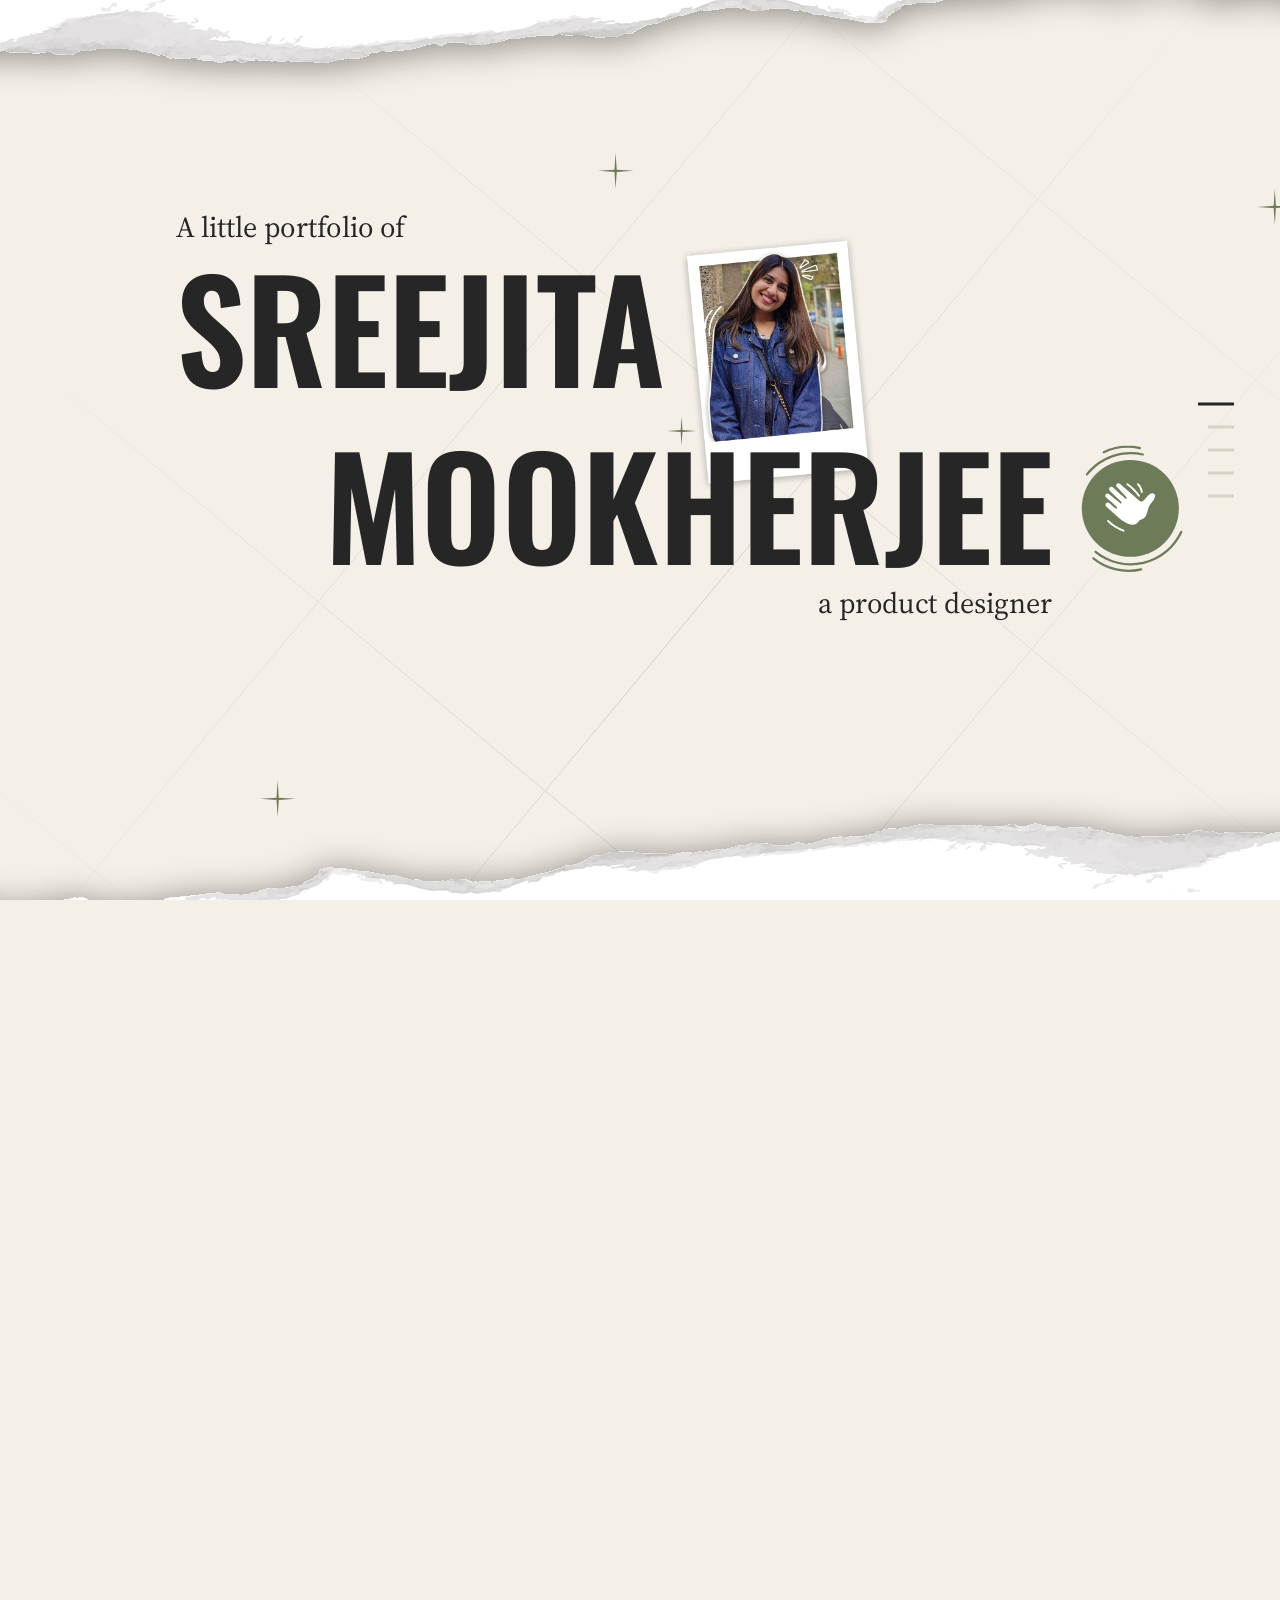
==== index.html @ db6a945a "Add files via upload" ====
<!doctype html>
<html lang="en">
<head>
  <!-- Google tag (gtag.js) -->
  <script async src="https://www.googletagmanager.com/gtag/js?id=G-0ZFXKL6YER"></script>
  <script>
    window.dataLayer = window.dataLayer || [];
    function gtag(){dataLayer.push(arguments);}
    gtag('js', new Date());

    gtag('config', 'G-0ZFXKL6YER');
  </script>
  <meta charset="UTF-8" />
  <meta name="viewport" content="width=device-width, initial-scale=1.0" />
  <title>Sreejita Mookherjee — Portfolio</title>
  <link rel="icon" type="image/png" href="assets/avatar.png">
  <link rel="apple-touch-icon" href="assets/avatar.png">
  <link rel="stylesheet" href="styles.css?v=145">
</head>
<body>

  <!-- Mobile-only top-right pill: avatar + hamburger. Toggles the same
       .dots nav (restyled as a dropdown list on mobile) open/closed —
       see the "MOBILE NAV TOGGLE" JS below and the mobile media query
       in styles.css. Hidden entirely on desktop, where .dots is always
       visible as the vertical tick nav. -->
  <button class="mobile-nav-toggle" id="mobileNavToggle" aria-label="Open menu" aria-expanded="false" aria-controls="navDots">
    <img class="mobile-nav-avatar" src="assets/avatar.png" alt="" />
    <svg class="mobile-nav-hamburger" viewBox="0 0 24 24" fill="none" stroke="#262626" stroke-width="2" stroke-linecap="round"><path d="M4 6h16M4 12h16M4 18h16"/></svg>
  </button>

  <nav class="dots" id="navDots" aria-label="Section navigation">
    <button class="dot is-active" data-go="0" data-label="Home" aria-label="Home"></button>
    <button class="dot" data-go="1" data-label="Selected work" aria-label="Selected work"></button>
    <button class="dot" data-go="2" data-label="Meet Sreejita" aria-label="Meet Sreejita"></button>
    <button class="dot" data-go="3" data-label="My journey" aria-label="My journey"></button>
    <button class="dot" data-go="4" data-label="Contact" aria-label="Contact"></button>
  </nav>

  <main class="horizontal" id="horizontal">
    <div class="track" id="track">

      <!-- ===================== PANEL 1 — Home ===================== -->
      <section class="panel" id="panel-1">

        <div class="paper-strip-wrap paper-strip-wrap--top">
          <picture>
            <source media="(max-width: 860px)" srcset="assets/mobile-paper-1.svg" />
            <img class="paper-strip" data-anim="strip" src="assets/paper-1.svg" alt="" />
          </picture>
        </div>

        <div class="stage-wrapper">
          <div class="stage" id="stage-1">

            <div class="vector-wrap">
              <div class="vector-rotate">
                <img src="assets/vector.svg" class="vector-img" alt="" />
              </div>
            </div>

            <img class="star star-a" src="assets/star.svg" alt="" />
            <img class="star star-b" src="assets/star.svg" alt="" />
            <img class="star star-c" src="assets/star.svg" alt="" />
            <img class="star star-d" src="assets/star.svg" alt="" />
            <img class="star star-e" src="assets/star.svg" alt="" />

            <p class="script script-top" data-anim="up">A little portfolio of</p>

            <h1 class="headline headline-first" data-anim="pop">Sreejita</h1>
            <h1 class="headline headline-second" data-anim="pop">Mookherjee</h1>

            <p class="script script-bottom" data-anim="up">a product designer</p>

            <!-- mobile-only "scroll to continue" cue (sage circle + arrow,
                 built from the new sphere-2 asset) — sits between the hero
                 text and the photo on mobile, matching the mobile design;
                 not rendered at all on desktop, where the existing
                 .scroll-hint bare arrow + wave-hand .sphere below still do
                 that job. -->
            <button type="button" class="mobile-scroll-cue" id="mobileScrollCue" aria-label="Scroll to Selected Work">
              <img src="assets/sphere-2.svg" alt="" />
              <svg viewBox="0 0 24 24" fill="none" stroke="#fff" stroke-width="2" stroke-linecap="round" stroke-linejoin="round"><path d="M12 5v14M6 13l6 6 6-6" /></svg>
            </button>

            <img class="p1-photo-card" data-anim="photoIn" src="assets/p1-hero-photo.png?v=2" alt="Sreejita Mookherjee" />

            <div class="sphere" data-anim="pop">
              <img class="sphere-badge" src="assets/sphere.svg" alt="" />
              <img class="sphere-hand" src="assets/waving-hand.svg" alt="waving hand" />
            </div>

          </div>
        </div>

        <p class="scroll-hint" id="scrollHint">
          <span>Scroll to continue</span>
          <svg viewBox="0 0 24 24" fill="none" stroke="currentColor" stroke-width="2" stroke-linecap="round" stroke-linejoin="round"><path d="M5 12h14M13 6l6 6-6 6"/></svg>
        </p>

        <!-- mobile: this is the hero's own bottom-anchored transition into
             Work (see the mobile media query) — NOT flowing content, fixed
             to the viewport-height hero's bottom edge, with the photo
             peeking out from behind it. Desktop keeps its own plain
             paper-2.svg strip. -->
        <div class="paper-strip-wrap paper-strip-wrap--bottom">
          <picture>
            <source media="(max-width: 860px)" srcset="assets/mobile-paper-2.svg?v=2" />
            <img class="paper-strip paper-strip--bottom" data-anim="strip" src="assets/paper-2.svg" alt="" />
          </picture>
        </div>
      </section>

      <!-- ===================== PANEL 2 — Selected Work ===================== -->
      <section class="panel" id="panel-2">

        <div class="paper-strip-wrap paper-strip-wrap--top paper-strip-wrap--tilt-a">
          <img class="paper-strip" data-anim="strip" src="assets/paper-3.svg" alt="" />
        </div>

        <div class="stage-wrapper">
          <div class="stage" id="stage-2">
            <div class="vector-wrap vector-wrap--2">
              <div class="vector-rotate vector-rotate--2">
                <img src="assets/vector.svg" class="vector-img" alt="" />
              </div>
            </div>

            <img class="p2-star p2-star-a" src="assets/star.svg" alt="" />
            <img class="p2-star p2-star-b" src="assets/star.svg" alt="" />
            <img class="p2-star p2-star-c" src="assets/star.svg" alt="" />

            <div class="p2-heading">
              <p class="script p2-script" data-anim="up">Selected</p>
              <h1 class="headline p2-title" data-anim="pop">Work</h1>
            </div>

            <div class="carousel" id="carousel" data-anim="cardIn" aria-roledescription="carousel">
              <div class="carousel__stage" id="carouselStage">

              <article class="pcard" data-pdf="assets/p2/hp-plans.pdf?v=2">
                <img class="pcard__photo" src="assets/p2/hp-plans-page.jpg?v=4" alt="Housing Premium Plans Page" loading="lazy" decoding="async" />
                <div class="pcard__cap">
                  <div class="pcard__row">
                    <h3>Plans page redesign</h3>
                    <span class="pcard__arrow" aria-hidden="true">
                      <span class="pcard__cta-text">Read more</span>
                      <svg viewBox="0 0 24 24" fill="none" stroke="#fff" stroke-width="2.5" stroke-linecap="round" stroke-linejoin="round"><path d="M5 12h14M13 6l6 6-6 6"/></svg>
                    </span>
                  </div>
                  <p>Housing.com &middot; Case study</p>
                </div>
              </article>

              <article class="pcard" data-pdf="assets/p2/bricks-design-system.pdf?v=4">
                <img class="pcard__photo" src="assets/p2/bricks-design-system.jpg?v=4" alt="Bricks Design System" loading="lazy" decoding="async" />
                <div class="pcard__cap">
                  <div class="pcard__row">
                    <h3>Bricks design system</h3>
                    <span class="pcard__arrow" aria-hidden="true">
                      <span class="pcard__cta-text">Read more</span>
                      <svg viewBox="0 0 24 24" fill="none" stroke="#fff" stroke-width="2.5" stroke-linecap="round" stroke-linejoin="round"><path d="M5 12h14M13 6l6 6-6 6"/></svg>
                    </span>
                  </div>
                  <p>Design system &middot; Case study</p>
                </div>
              </article>

              <article class="pcard" data-pdf="assets/p2/owner-dashboard.pdf">
                <img class="pcard__photo" src="assets/p2/owner-dashboard.jpg?v=6" alt="Owner Dashboard revamp" loading="lazy" decoding="async" />
                <div class="pcard__cap">
                  <div class="pcard__row">
                    <h3>Owner dashboard revamp</h3>
                    <span class="pcard__arrow" aria-hidden="true">
                      <span class="pcard__cta-text">Read more</span>
                      <svg viewBox="0 0 24 24" fill="none" stroke="#fff" stroke-width="2.5" stroke-linecap="round" stroke-linejoin="round"><path d="M5 12h14M13 6l6 6-6 6"/></svg>
                    </span>
                  </div>
                  <p>Housing.com &middot; Project</p>
                </div>
              </article>

              <article class="pcard" data-pdf="assets/p2/unstop-bridge.pdf?v=5">
                <img class="pcard__photo" src="assets/p2/unstop-bridge.jpg?v=6" alt="Unstop Bridge" loading="lazy" decoding="async" />
                <div class="pcard__cap">
                  <div class="pcard__row">
                    <h3>Unstop bridge</h3>
                    <span class="pcard__arrow" aria-hidden="true">
                      <span class="pcard__cta-text">Read more</span>
                      <svg viewBox="0 0 24 24" fill="none" stroke="#fff" stroke-width="2.5" stroke-linecap="round" stroke-linejoin="round"><path d="M5 12h14M13 6l6 6-6 6"/></svg>
                    </span>
                  </div>
                  <p>Unstop &middot; Case study</p>
                </div>
              </article>

              <article class="pcard" data-pdf="assets/p2/poc.pdf?v=3">
                <img class="pcard__photo" src="assets/p2/pay-on-credit.jpg?v=5" alt="Pay on Credit" loading="lazy" decoding="async" />
                <div class="pcard__cap">
                  <div class="pcard__row">
                    <h3>Pay on credit</h3>
                    <span class="pcard__arrow" aria-hidden="true">
                      <span class="pcard__cta-text">Read more</span>
                      <svg viewBox="0 0 24 24" fill="none" stroke="#fff" stroke-width="2.5" stroke-linecap="round" stroke-linejoin="round"><path d="M5 12h14M13 6l6 6-6 6"/></svg>
                    </span>
                  </div>
                  <p>Housing.com &middot; Case study</p>
                </div>
              </article>

              <article class="pcard" data-pdf="assets/p2/interactive-landing.pdf?v=3">
                <img class="pcard__photo" src="assets/p2/unstop-landing.jpg?v=5" alt="Hiring platform landing page" loading="lazy" decoding="async" />
                <div class="pcard__cap">
                  <div class="pcard__row">
                    <h3>Interactive landing page</h3>
                    <span class="pcard__arrow" aria-hidden="true">
                      <span class="pcard__cta-text">Read more</span>
                      <svg viewBox="0 0 24 24" fill="none" stroke="#fff" stroke-width="2.5" stroke-linecap="round" stroke-linejoin="round"><path d="M5 12h14M13 6l6 6-6 6"/></svg>
                    </span>
                  </div>
                  <p>Unstop &middot; Project</p>
                </div>
              </article>

              <article class="pcard" data-pdf="assets/p2/hp-dashboard.pdf?v=3">
                <img class="pcard__photo" src="assets/p2/hp-dashboard.jpg?v=5" alt="Housing Premium Dashboard" loading="lazy" decoding="async" />
                <div class="pcard__cap">
                  <div class="pcard__row">
                    <h3>Premium user dashboard</h3>
                    <span class="pcard__arrow" aria-hidden="true">
                      <span class="pcard__cta-text">Read more</span>
                      <svg viewBox="0 0 24 24" fill="none" stroke="#fff" stroke-width="2.5" stroke-linecap="round" stroke-linejoin="round"><path d="M5 12h14M13 6l6 6-6 6"/></svg>
                    </span>
                  </div>
                  <p>Housing.com &middot; Project</p>
                </div>
              </article>

              <!-- mobile-only: the sticky card stack needs actual
                   trailing sibling content (not just container padding)
                   to give the LAST card room to stick — tested and
                   confirmed padding-bottom on #carouselStage does not
                   work for this (the last card just scrolled straight
                   through top:90px without ever pinning), a real
                   element does. Invisible/inert on desktop. -->
              <div class="pcard-stack-spacer" aria-hidden="true"></div>

            </div>

            <div class="carousel__nav" id="carouselNav">
              <button class="cbtn" data-dir="-1" aria-label="Previous project"><svg viewBox="0 0 24 24" fill="none" stroke="currentColor" stroke-width="2" stroke-linecap="round" stroke-linejoin="round"><path d="M15 6l-6 6 6 6"/></svg></button>
              <button class="cbtn" data-dir="1" aria-label="Next project"><svg viewBox="0 0 24 24" fill="none" stroke="currentColor" stroke-width="2" stroke-linecap="round" stroke-linejoin="round"><path d="M9 6l6 6-6 6"/></svg></button>
            </div>
          </div>

          <!-- mobile-only pagination dots, populated + kept in sync with
               the focused card by carousel.js; replaces the arrow buttons
               above on mobile (hidden there via CSS) since the design has
               no arrow affordance, just dots + swipe. Sits outside
               .carousel (a sibling in the stage's flex column) rather
               than inside it, since .carousel has a fixed height with
               only absolutely-positioned children — an in-flow child
               placed inside it would render at its top edge, not below
               the cards. -->
          <div class="carousel__dots" id="carouselDots"></div>

          </div>
        </div>

        <div class="paper-strip-wrap paper-strip-wrap--bottom paper-strip-wrap--tilt-b">
          <img class="paper-strip paper-strip--bottom" data-anim="strip" src="assets/paper-4.svg" alt="" />
        </div>
      </section>

      <!-- ===================== PANEL 3 — Meet Sreejita ===================== -->
      <section class="panel" id="panel-3">

        <div class="paper-strip-wrap paper-strip-wrap--top">
          <img class="paper-strip" data-anim="strip" src="assets/paper-5.svg" alt="" />
        </div>

        <div class="stage-wrapper">
          <div class="stage" id="stage-3">

            <div class="vector-wrap">
              <div class="vector-rotate">
                <img src="assets/vector.svg" class="vector-img" alt="" />
              </div>
            </div>

            <img class="star star-a" src="assets/star.svg" alt="" />
            <img class="star star-b" src="assets/star.svg" alt="" />
            <img class="star star-c" src="assets/star.svg" alt="" />
            <img class="star star-d" src="assets/star.svg" alt="" />
            <img class="star star-e" src="assets/star.svg" alt="" />

            <p class="script p3-hey" data-anim="up">Hey there,</p>
            <div class="p3-title-row">
              <h1 class="headline p3-meet" data-anim="pop">Meet</h1>
              <h1 class="headline p3-name" data-anim="pop">Sreejita</h1>
            </div>

            <!-- Description card, tools strip and photo card are your own
                 flattened assets — frame, frosted look, decorative lines,
                 pop-out photo effect and toolkit caption are already baked
                 into each image, so these are placed as single images
                 rather than reconstructed from separate layers. Mobile
                 swaps the desc-card image for live text and groups the
                 tools strip with the photo card instead — see the
                 `.p3-photo-group` / `.p3-bio-text` mobile rules in
                 styles.css. -->
            <img class="p3-desc-card" data-anim="cardIn" src="assets/p3/desc-card.png?v=3" alt="" loading="lazy" decoding="async" />

            <div class="p3-photo-group">
              <img class="p3-tools-strip" data-anim="toolsIn" src="assets/p3/tools-strip.png" alt="Figma, Claude, Cursor, Photoshop" loading="lazy" decoding="async" />
              <img class="p3-photo-card" data-anim="photoIn" src="assets/p3/photo-card.png?v=3" alt="Sreejita Mookherjee — Toolkit: Figma, Claude Code, Cursor, Make, Figjam, Photoshop & more" loading="lazy" decoding="async" />
            </div>

            <div class="p3-bio-text" data-anim="up">
              <p>Designer by profession, problem solver by nature. For the past 4+ years, I've been designing products that improve conversions, simplify complex flows, and make digital experiences a little more delightful. I enjoy tackling growth, design systems, and those "How do we make this easier?" kind of problems.</p>
            </div>

          </div>
        </div>

        <div class="paper-strip-wrap paper-strip-wrap--bottom">
          <img class="paper-strip paper-strip--bottom" data-anim="strip" src="assets/paper-6.svg" alt="" />
        </div>
      </section>

      <!-- ===================== PANEL 4 — Experience ===================== -->
      <section class="panel" id="panel-4">

        <div class="paper-strip-wrap paper-strip-wrap--top paper-strip-wrap--tilt-b">
          <img class="paper-strip" data-anim="strip" src="assets/paper-1.svg" alt="" />
        </div>

        <div class="stage-wrapper">
          <div class="stage" id="stage-4">

            <div class="vector-wrap vector-wrap--2">
              <div class="vector-rotate vector-rotate--2">
                <img src="assets/vector.svg" class="vector-img" alt="" />
              </div>
            </div>

            <img class="p2-star p2-star-a" src="assets/star.svg" alt="" />
            <img class="p2-star p2-star-b" src="assets/star.svg" alt="" />
            <img class="p2-star p2-star-c" src="assets/star.svg" alt="" />

            <p class="script p4-here" data-anim="up">Here's</p>
            <div class="p4-title-row">
              <h1 class="headline p4-my" data-anim="pop">My</h1>
              <h1 class="headline p4-journey" data-anim="pop">Journey</h1>
            </div>

            <div class="p4-timeline" data-anim="cardIn">
              <div class="p4-timeline-line"></div>

              <p class="p4-section-label p4-section-label--a">Full-time</p>

              <div class="p4-entry p4-entry--1">
                <img class="p4-entry-logo" src="assets/p4/housing.png" alt="Housing.com" loading="lazy" decoding="async" />
                <div class="p4-entry-text">
                  <h3>UI/UX Designer</h3>
                  <p>Housing.com &middot; Jul 2025 &ndash; Present</p>
                </div>
              </div>

              <div class="p4-entry p4-entry--2">
                <img class="p4-entry-logo" src="assets/p4/paytm.png" alt="Paytm" loading="lazy" decoding="async" />
                <div class="p4-entry-text">
                  <h3>Junior Product Designer</h3>
                  <p>Paytm &middot; Dec 2024 &ndash; Jul 2025</p>
                </div>
              </div>

              <div class="p4-entry p4-entry--3">
                <img class="p4-entry-logo" src="assets/p4/unstop.jpg" alt="Unstop" loading="lazy" decoding="async" />
                <div class="p4-entry-text">
                  <h3>Product Designer</h3>
                  <p>Unstop &middot; Jan 2023 &ndash; Dec 2024</p>
                </div>
              </div>

              <p class="p4-section-label p4-section-label--b">Internships</p>

              <div class="p4-entry p4-entry--4">
                <img class="p4-entry-logo" src="assets/p4/myrevue.jpeg" alt="MyRevue" loading="lazy" decoding="async" />
                <div class="p4-entry-text">
                  <h3>UI/UX Intern</h3>
                  <p>MyRevue &middot; Nov 2022 &ndash; Dec 2022</p>
                </div>
              </div>

              <div class="p4-entry p4-entry--5">
                <img class="p4-entry-logo" src="assets/p4/teachoo.png" alt="Teachoo" loading="lazy" decoding="async" />
                <div class="p4-entry-text">
                  <h3>UI/UX Intern</h3>
                  <p>Teachoo &middot; May 2022 &ndash; Aug 2022</p>
                </div>
              </div>
            </div>

          </div>
        </div>

        <div class="paper-strip-wrap paper-strip-wrap--bottom paper-strip-wrap--tilt-a">
          <img class="paper-strip paper-strip--bottom" data-anim="strip" src="assets/paper-2.svg" alt="" />
        </div>
      </section>

      <!-- ===================== PANEL 5 — Contact ===================== -->
      <section class="panel" id="panel-5">

        <div class="paper-strip-wrap paper-strip-wrap--top">
          <img class="paper-strip" data-anim="strip" src="assets/paper-3.svg" alt="" />
        </div>

        <div class="stage-wrapper">
          <div class="stage" id="stage-5">

            <div class="vector-wrap">
              <div class="vector-rotate">
                <img src="assets/vector.svg" class="vector-img" alt="" />
              </div>
            </div>

            <img class="star star-a" src="assets/star.svg" alt="" />
            <img class="star star-b" src="assets/star.svg" alt="" />
            <img class="star star-c" src="assets/star.svg" alt="" />
            <img class="star star-d" src="assets/star.svg" alt="" />
            <img class="star star-e" src="assets/star.svg" alt="" />

            <div class="p5-heading">
              <p class="script p5-feels" data-anim="up">Interested in working together?</p>
              <h1 class="headline p5-connect" data-anim="pop">Let's Connect</h1>
            </div>

            <div class="p5-links" data-anim="up">
              <a class="p5-link" href="mailto:sm.sreejita@gmail.com">
                <img class="p5-link-icon" src="assets/p4/gmail.webp" alt="" loading="lazy" decoding="async" />
                sm.sreejita@gmail.com
                <button class="p5-copy-btn" type="button" data-copy="sm.sreejita@gmail.com" aria-label="Copy email address">
                  <svg viewBox="0 0 24 24" fill="none" xmlns="http://www.w3.org/2000/svg">
                    <rect x="8" y="8" width="13" height="13" rx="2" stroke="currentColor" stroke-width="1.8"/>
                    <path d="M16 8V5.5C16 4.67157 15.3284 4 14.5 4H5.5C4.67157 4 4 4.67157 4 5.5V14.5C4 15.3284 4.67157 16 5.5 16H8" stroke="currentColor" stroke-width="1.8"/>
                  </svg>
                </button>
              </a>
              <a class="p5-link" href="https://www.linkedin.com/in/sreejita-mookherjee" target="_blank" rel="noopener">
                <img class="p5-link-icon" src="assets/p4/linkedin.png" alt="" loading="lazy" decoding="async" />
                LinkedIn
              </a>
              <a class="p5-link" href="https://www.behance.net/sreejitamookherjee" target="_blank" rel="noopener">
                <img class="p5-link-icon" src="assets/p4/behance.png" alt="" loading="lazy" decoding="async" />
                Behance
              </a>
            </div>

            <div class="sphere p5-sphere" data-anim="pop">
              <img class="sphere-badge" src="assets/sphere.svg" alt="" />
              <img class="sphere-hand" src="assets/waving-hand.svg" alt="waving hand" />
            </div>

          </div>
        </div>

        <div class="paper-strip-wrap paper-strip-wrap--bottom">
          <img class="paper-strip paper-strip--bottom" data-anim="strip" src="assets/paper-4.svg" alt="" />
        </div>
      </section>

    </div>
  </main>

  <!-- Case-study PDF viewer: renders each PDF's own pages via pdf.js
       onto <canvas> elements — a centered, paginated modal on desktop
       (one slide at a time, pager buttons + arrow keys), a full-bleed
       page on mobile with every slide stacked and scrollable (no pager —
       there's no room, and scrolling reads more naturally there anyway).
       Nothing here hard-codes a page count or slide content: updating a
       case study is just replacing the PDF file at the same path. -->
  <div class="pdf-overlay" id="pdfOverlay" role="dialog" aria-modal="true" aria-label="Case study">
    <!-- desktop-only — cycles through every project with a data-pdf without closing the modal -->
    <button class="pdf-overlay__projnav pdf-overlay__projnav--prev" id="pdfOverlayProjPrev" type="button" aria-label="Previous project">
      <svg viewBox="0 0 24 24" fill="none" stroke="currentColor" stroke-width="2" stroke-linecap="round" stroke-linejoin="round"><path d="M15 6l-6 6 6 6"/></svg>
    </button>
    <div class="pdf-overlay__panel">
      <div class="pdf-overlay__header">
        <span class="pdf-overlay__title" id="pdfOverlayTitle"></span>
        <button class="pdf-overlay__close" id="pdfOverlayClose" type="button" aria-label="Close">
          <svg viewBox="0 0 24 24" fill="none" stroke="currentColor" stroke-width="1.6" stroke-linecap="round" stroke-linejoin="round"><path d="M6 6l12 12M18 6L6 18"/></svg>
        </button>
      </div>
      <div class="pdf-overlay__viewport" id="pdfOverlayViewport">
        <div class="pdf-overlay__pages" id="pdfOverlayPages"></div>
      </div>
      <!-- sibling of the scrolling viewport (not inside it), same as the
           zoom controls below — so it stays put over the top-right corner
           instead of scrolling away with the PDF content -->
      <button class="pdf-overlay__fullscreen" id="pdfOverlayFullscreen" type="button" aria-label="Open full screen in a new tab">
        <svg viewBox="0 0 24 24" fill="none" stroke="currentColor" stroke-width="1.8" stroke-linecap="round" stroke-linejoin="round"><path d="M8 3H5a2 2 0 0 0-2 2v3M16 3h3a2 2 0 0 1 2 2v3M21 16v3a2 2 0 0 1-2 2h-3M8 21H5a2 2 0 0 1-2-2v-3"/></svg>
      </button>
      <span class="pdf-overlay__pagecount" id="pdfOverlayPageCount" hidden></span>
      <!-- desktop-only manual zoom (mobile gets native pinch-zoom instead) -->
      <div class="pdf-overlay__zoom" id="pdfOverlayZoom">
        <button class="pdf-overlay__zoombtn" id="pdfOverlayZoomOut" type="button" aria-label="Zoom out" disabled>
          <svg viewBox="0 0 24 24" fill="none" stroke="currentColor" stroke-width="2" stroke-linecap="round" stroke-linejoin="round"><path d="M5 12h14"/></svg>
        </button>
        <button class="pdf-overlay__zoombtn" id="pdfOverlayZoomIn" type="button" aria-label="Zoom in">
          <svg viewBox="0 0 24 24" fill="none" stroke="currentColor" stroke-width="2" stroke-linecap="round" stroke-linejoin="round"><path d="M12 5v14M5 12h14"/></svg>
        </button>
      </div>
    </div>
    <button class="pdf-overlay__projnav pdf-overlay__projnav--next" id="pdfOverlayProjNext" type="button" aria-label="Next project">
      <svg viewBox="0 0 24 24" fill="none" stroke="currentColor" stroke-width="2" stroke-linecap="round" stroke-linejoin="round"><path d="M9 6l6 6-6 6"/></svg>
    </button>
  </div>

  <script src="analytics.js?v=1"></script>
  <script src="assets/vendor/gsap.min.js"></script>
  <script src="assets/vendor/ScrollTrigger.min.js"></script>
  <script src="script.js?v=12"></script>
  <script type="module" src="pdf-viewer.js?v=48"></script>
  <script src="carousel.js?v=14"></script>
  <script src="flip.js?v=12"></script>
  <script src="scroll-hint.js?v=3"></script>
</body>
</html>
---- styles.css ----
@font-face {
  font-family: 'Oswald';
  font-style: normal;
  font-weight: 600;
  font-display: swap;
  src: url('assets/fonts/oswald-semibold.woff2') format('woff2');
}

/* Medium (500) — the carousel card titles switched to this weight, but
   without an actual Medium font file registered, `font-weight: 500`
   just fell back to the only weight available (Semibold) and looked
   unchanged. Self-hosted the same way as the Semibold file above. */
@font-face {
  font-family: 'Oswald';
  font-style: normal;
  font-weight: 500;
  font-display: swap;
  src: url('assets/fonts/oswald-medium.woff2') format('woff2');
}

@font-face {
  font-family: 'Source Serif 4';
  font-style: normal;
  font-weight: 400;
  font-display: swap;
  src: url('assets/fonts/source-serif-4-regular.woff2') format('woff2');
}

/* Light (300) — for the work-card subtitle, which needed a weight
   below Regular (the only one self-hosted until now). Same lesson as
   Oswald Medium above: without an actual Light file registered,
   `font-weight: 300` would've just fallen back to Regular. */
@font-face {
  font-family: 'Source Serif 4';
  font-style: normal;
  font-weight: 300;
  font-display: swap;
  src: url('assets/fonts/source-serif-4-light.woff2') format('woff2');
}

:root {
  --bg: #f4efe7;
  --ink: #262626;
  --sage: #6e7b59;
  --stage-w: 1726;
  --stage-h: 996;
  --stage-scale: 1;
}

* {
  box-sizing: border-box;
}

html, body {
  margin: 0;
  padding: 0;
  width: 100%;
  background: var(--bg);
}

body {
  position: relative;
}

/* ===================================================================
   Page-flip base layout (also the mobile / no-JS fallback)
   =================================================================== */
.panel {
  position: relative;
  width: 100%;
  min-height: 100vh;
  overflow: hidden;
  background: var(--bg);
}
.horizontal { position: relative; }
.track { display: flex; flex-direction: column; }

/* flip mode, added to <body> by flip.js on wide screens */
body.js-flip .horizontal { height: 100vh; overflow: hidden; }
body.js-flip .track {
  position: relative; height: 100vh;
  perspective: 2600px; perspective-origin: 50% 50%;
  transform-style: preserve-3d;
}
body.js-flip .panel {
  position: absolute; inset: 0;
  width: 100vw; height: 100vh; min-height: 0;
  transform-origin: left center;
  backface-visibility: hidden;
  will-change: transform;
}

.flip-shade {
  position: absolute; inset: 0;
  z-index: 60; opacity: 0; pointer-events: none;
  background: linear-gradient(90deg, rgba(18, 20, 38, 0) 35%, rgba(18, 20, 38, 0.55) 100%);
}

/* nav dots — vertical tick stack, right-middle */
.dots {
  position: fixed; right: clamp(14px, 3vw, 34px); top: 50%;
  transform: translateY(-50%);
  z-index: 500; display: flex; flex-direction: column; align-items: flex-end; gap: 0;
}
.dot {
  position: relative;
  box-sizing: content-box;
  width: 26px; height: 3px; padding: 10px 12px; border: none; border-radius: 2px;
  background-color: #d8d2c4; background-clip: content-box; cursor: pointer;
  transition: background-color .3s ease, width .3s ease;
}
.dot:hover { background-color: #9b9387; }
.dot.is-active { background-color: var(--ink); width: 36px; }
.dot.is-active:hover { background-color: var(--ink); }

.dot::after {
  content: attr(data-label);
  position: absolute;
  right: calc(100% + 14px);
  top: 50%;
  transform: translateY(-50%) translateX(6px);
  white-space: nowrap;
  font-family: 'Source Serif 4', serif;
  font-size: 18px;
  line-height: normal;
  color: #9b9387;
  opacity: 0;
  pointer-events: none;
  transition: opacity .2s ease, transform .2s ease;
}
.dot.is-active::after { color: var(--ink); }
.dot:hover::after,
.dot:focus-visible::after {
  opacity: 1;
  transform: translateY(-50%) translateX(0);
}

/* mobile-only top-right avatar+hamburger pill — toggles .dots (restyled
   as a dropdown below) open/closed. Fully hidden on desktop, where
   .dots is always visible as the tick nav above. See the mobile media
   query below for its actual appearance. */
.mobile-nav-toggle { display: none; }

/* ===================================================================
   Shared decorative "stage" — a fixed 1726x996 canvas scaled to cover
   whichever panel it sits in. Purely decorative background layers.
   =================================================================== */
.stage-wrapper {
  position: absolute;
  inset: 0;
  overflow: hidden;
  display: flex;
  align-items: center;
  justify-content: center;
  z-index: 1;
}

.stage {
  position: relative;
  width: calc(var(--stage-w) * 1px);
  height: calc(var(--stage-h) * 1px);
  flex: none;
  transform: scale(var(--stage-scale, 1));
}

/* Faint diagonal line pattern in the background (panel 1) */
.vector-wrap {
  position: absolute;
  left: calc(50% - 7px);
  top: calc(50% + 103px);
  width: 2445.587px;
  height: 2372.89px;
  transform: translate(-50%, -50%);
  display: flex;
  align-items: center;
  justify-content: center;
}

.vector-rotate {
  flex: none;
  width: 1876px;
  height: 1586px;
  transform: rotate(-34.79deg);
}

.vector-img {
  display: block;
  width: 100%;
  height: 100%;
}

/* Same pattern, mirrored + rotated differently (panel 2) */
.vector-rotate--2 {
  transform: rotate(-145.21deg) scaleY(-1);
}

/* Stars — panel 1 */
.star {
  position: absolute;
  display: block;
}

.star-a { left: 441.766px; top: 864.179px; width: 39.821px; height: 39.821px; }
.star-b { left: 82.131px;  top: 406.089px; width: 39.821px; height: 39.821px; }
.star-c { left: 1545.56px; top: 209.089px; width: 39.821px; height: 39.821px; }
.star-d { left: 816.335px; top: 169.089px; width: 39.821px; height: 39.821px; }
.star-e { left: 893px;     top: 461px;     width: 32px;     height: 32px; }

/* Stars — panel 2 */
.p2-star { position: absolute; display: block; width: 39.821px; height: 39.821px; }
.p2-star-a { left: 146px;     top: 847px; }
.p2-star-b { left: 338px;     top: 131px; }
.p2-star-c { left: 1545.56px; top: 209.089px; }

/* Headlines */
.headline {
  position: absolute;
  margin: 0;
  font-family: 'Oswald', sans-serif;
  font-weight: 600;
  font-size: 154px;
  line-height: normal;
  color: var(--ink);
  white-space: nowrap;
  text-transform: uppercase;
  z-index: 6; /* above .p1-photo-card (5) — the headline should read on
                 top of the polaroid where they overlap, not be hidden under it */
}

.headline-first {
  left: 349px;
  top: 245px;
}

.headline-second {
  left: 514px;
  top: 441px;
}

/* small polaroid-style photo tucked between the two name lines —
   clear of "Sreejita" (no overlap), bottom-left corner overlaps
   "Mookherjee" around the K/H, like a photo taped onto the page */
.p1-photo-card {
  position: absolute;
  left: 905px;
  top: 258px; /* nudged 10px, then 20px, then another 10px up */
  width: 221.375px; /* 175px + 10%, then +15% more */
  height: auto;
  display: block;
  z-index: 5;
}

/* mobile-only "scroll to continue" cue — hidden entirely on desktop,
   where the bare .scroll-hint arrow + wave-hand .sphere do this job
   instead. See the mobile media query below for its appearance. */
.mobile-scroll-cue { display: none; }

/* Handwritten script lines */
.script {
  position: absolute;
  margin: 0;
  font-family: 'Source Serif 4', serif;
  font-weight: 400;
  font-size: 32px;
  letter-spacing: normal;
  color: var(--ink);
  white-space: nowrap;
}

.script-top {
  left: 349px;
  top: 229px;
}

.script-bottom {
  left: 1060px; /* right-edge-aligned with headline-second below it */
  top: 645px;
}

/* Sphere / waving hand badge */
.sphere {
  position: absolute;
  left: 1340px; /* nudged right from 1297px so it clears
                   headline-second's shorter (154px) width */
  top: 493px;
  width: 128.865px;
  height: 139.999px;
}

.sphere-badge {
  position: absolute;
  inset: 0;
  width: 100%;
  height: 100%;
  display: block;
}

.sphere-hand {
  position: absolute;
  left: 11.933px;
  top: 15.909px;
  width: 107.387px;
  height: 107.387px;
  display: block;
}

/* "Scroll to continue" hint — appears only after the user has sat on
   Home for a while without scrolling (see scroll-hint.js). Sits above
   the bottom torn-paper strip, centred. */
.scroll-hint {
  position: absolute;
  left: 50%;
  bottom: calc(clamp(56px, 9vh, 104px) + 10px);
  transform: translateX(-50%);
  margin: 0;
  display: flex;
  align-items: center;
  gap: 8px;
  font-family: 'Source Serif 4', serif;
  font-size: clamp(16px, 1.7vw, 22px);
  color: #9b9387;
  white-space: nowrap;
  opacity: 0;
  transition: opacity 0.8s ease;
  pointer-events: none;
  z-index: 10;
}

.scroll-hint.is-visible {
  opacity: 1;
}

.scroll-hint svg {
  width: 18px;
  height: 18px;
  flex: none;
}

/* ===================================================================
   Torn paper strips. Panel 1 uses paper-1/paper-2 (the original full
   strips). Panel 2 uses paper-3/paper-4 — a separate, more minimal torn
   pattern — with a slight rotation on top so the two pages read as
   distinct. Oversized + centred so the tilt never reveals a gap at the
   edges.

   Split into a static wrapper (position + constant tilt, plain CSS
   transform) and an inner img that GSAP animates for the reveal-in
   (yPercent/opacity) — GSAP writes its own inline `transform`, which
   would otherwise clobber the CSS translateX/rotate on the same node.
   =================================================================== */
.paper-strip-wrap {
  position: absolute;
  left: 50%;
  width: 108vw;
  transform: translateX(-50%) rotate(var(--tilt, 0deg));
  z-index: 20;
  pointer-events: none;
}

.paper-strip-wrap--top { top: -1vw; }
.paper-strip-wrap--bottom { bottom: -1vw; }

.paper-strip-wrap--tilt-a { --tilt: 1.6deg; }
.paper-strip-wrap--tilt-b { --tilt: -1.4deg; }

.paper-strip {
  display: block;
  width: 100%;
  height: auto;
  user-select: none;
}

/* ===================================================================
   Selected Work heading (panel 2) — exact Figma position, inside the
   scaled stage (frame 92:24390, heading frame at x724 y110 w279 h163)
   =================================================================== */
.p2-heading {
  position: absolute;
  left: 0;
  top: 110px;
  width: 1726px;
  text-align: center;
}

.p2-script {
  position: static;
  font-size: 32px;
  margin: 0 0 -12px;
}

.p2-title {
  position: static;
  font-size: 132px;
  line-height: 158px;
  letter-spacing: normal;
}

/* ===================================================================
   Carousel — circular "coverflow" of polaroid cards (GSAP-driven).
   Sized/positioned so its centre lands on the hero card's centre in
   Figma (card 1: x726.67 y337.13 w272 h416 → centre 862.67, 545.13).
   =================================================================== */
.carousel { position: absolute; left: 212.67px; top: 320.13px; width: 1300px; height: 450px; }
.carousel__stage { position: absolute; inset: 0; }

.pcard {
  position: absolute; left: 50%; top: 50%;
  width: 295px; /* cover images are now 1040x1280 (13:16) — width recalculated from that ratio so the photo's height stays the same as the original (272 * 4/3 = 295 * 16/13 ~ 363px), only the width grows */
  background: #fff; padding: 16px; border-radius: 0; /* sharp corners, matching the cut-paper/polaroid look everywhere else */
  box-shadow: 0 22px 45px -20px rgba(20, 26, 50, 0.55);
  transform: translate(-50%, -50%);
  will-change: transform, opacity; cursor: pointer; user-select: none;
}
.pcard__photo {
  display: block; width: 100%; aspect-ratio: 13 / 16; border-radius: 3px;
  background: #c3c3c3; object-fit: cover; object-position: top;
}
.pcard__cap { padding: 16px 0 0; text-align: left; }
/* gap is 0 here on purpose — the arrow's own margin-left carries the
   spacing, and only when the arrow is actually shown (see below), so
   no gap is reserved while it's hidden */
.pcard__row { display: flex; align-items: center; gap: 0; }
.pcard__cap h3 {
  font-family: "Oswald", sans-serif; font-weight: 500; font-size: 20px;
  /* normal, not 1.05 — same clipping bug as the mobile title fix:
     overflow: hidden (needed below for the ellipsis) plus a tight
     numeric line-height leaves the box a few px shorter than what the
     glyphs actually need (measured: 21px box vs 26px of real content
     at 1.05), slicing the tops off. `normal` measured with zero gap. */
  line-height: normal; letter-spacing: 0.01em; margin: 0; color: #262626; transition: color .25s ease;
  /* grows to fill the row (pushing the arrow to sit flush against the
     card's right edge, whatever the title's length) but never wraps —
     if the appearing arrow eats into its width, it truncates with an
     ellipsis instead of pushing to a 2nd line */
  flex: 1 1 auto; min-width: 0;
  overflow: hidden; white-space: nowrap; text-overflow: ellipsis;
}
.pcard__cap p { font-family: "Source Serif 4", serif; font-weight: 400; font-size: 14px; line-height: 1.2; color: var(--ink); opacity: 0.72; margin: 4px 0 0; letter-spacing: normal; }

/* arrow badge — animates in on the focused/centred card. Collapsed to
   width: 0 (not just opacity: 0) by default so it reserves no space at
   all until it's actually shown on focus/hover. width/margin-left are
   NOT in the transition list — this whole card sits inside .stage,
   which is transform: scale()'d for the cover-fit layout, and
   transitioning a layout property (width) inside a scaled ancestor
   got stuck at its starting value (measured: it never reached 24px,
   just sat at 0 indefinitely). opacity/transform are compositor-only
   and don't have that problem, so the icon itself still fades/scales
   in smoothly — only the space it reserves snaps instantly, which is
   a much smaller visual cost than the icon never appearing at all. */
.pcard__arrow {
  flex: 0 0 auto; width: 0; height: 24px; margin-left: 0; border-radius: 50%;
  background: #6e7b59; display: grid; place-items: center; overflow: hidden;
  opacity: 0; transform: scale(0.2) translateX(-4px);
  transition: opacity .3s ease, transform .35s cubic-bezier(0.22, 1, 0.36, 1);
}
.pcard.is-focus .pcard__arrow { width: 24px; margin-left: 8px; }
.pcard__arrow svg { width: 13px; height: 13px; display: block; }
.pcard__cta-text { display: none; }
.pcard.is-focus .pcard__cap h3 { color: #6e7b59; }
.pcard.is-focus .pcard__arrow { opacity: 1; transform: scale(1) translateX(0); }

/* arrow nav buttons — exact Figma position (frame 114:84: x809 y801 w108 h48) */
.carousel__nav {
  position: absolute; left: 596.33px; top: 480.87px;
  display: flex; gap: 12px; opacity: 0; visibility: hidden;
  transition: opacity .35s ease, visibility .35s; z-index: 200;
}
.carousel.is-fan .carousel__nav { opacity: 1; visibility: visible; }
.cbtn {
  width: 48px; height: 48px; border-radius: 50%; border: 1px solid #9b9387;
  background: #f4efe7; color: #262626; display: grid; place-items: center; cursor: pointer;
  transition: background .2s ease;
}
.cbtn:hover { background: #e1dace; }
.cbtn svg { width: 22px; height: 22px; display: block; }

/* mobile-only pagination dots — hidden on desktop, where the arrow
   buttons above are the nav affordance. See the mobile media query. */
.carousel__dots { display: none; }
/* mobile-only sticky-stack spacer — inert on desktop, where the
   carousel is absolutely positioned and doesn't use normal flow. */
.pcard-stack-spacer { display: none; }

/* ===================================================================
   Panel 3 — "Meet Sreejita" (node 92:29537)
   =================================================================== */

/* full-stage-sized, non-visual wrapper — exists only so GSAP has a box
   to animate (opacity/x/scale) for the reveal-in; children inside use
   the same stage-relative coordinates as if they had no wrapper. */
.p3-desc, .p3-photo, .p3-tools {
  position: absolute;
  inset: 0;
}

/* Text nudged down/right (Meet, Hey there) and up/left (Sreejita) from
   their original Figma spots, toward the photo cluster below — which is
   now ~12% smaller (see .p3-desc-card/.p3-photo-card/.p3-tools-strip),
   so simply shrinking the cluster in place would've left dead space
   between the text and the images. */
.p3-hey {
  left: 533px;
  top: 165px;
}

.p3-meet {
  left: 535px;
  top: 197px;
  font-size: 132px;
  line-height: 158px;
  letter-spacing: normal;
}

.p3-name {
  left: 875px;
  top: 680px;
  font-size: 132px;
  letter-spacing: normal;
}

/* description card — your flattened asset (frame, frosted look, green
   lines and bio text all baked in). Scaled to 88% of the original
   Figma bounding box, toward the shared centre of the photo cluster. */
.p3-desc-card {
  position: absolute;
  left: 481.3px;
  top: 337.7px;
  width: 364.3px;
  height: 446.2px;
  display: block;
}

/* photo card — your flattened asset (polaroid frame, pop-out photo
   effect, decorative marks and toolkit caption all baked in). Scaled to
   88% of Figma's own rendered bounds (436x569), toward the cluster
   centre — keeps the "popping out" overlap with Sreejita, just a touch
   smaller along with everything else. */
.p3-photo-card {
  position: absolute;
  left: 785.8px;
  top: 254.1px;
  width: 383.7px;
  height: 500.7px;
  display: block;
}

/* tool icon strip — your flattened asset (uniform-size icons already
   spaced/sized correctly). Renders before .p3-photo-card in DOM order
   so the polaroid frame overlaps and tucks in front of it slightly.
   Scaled to 88%, toward the cluster centre, matching the other two. */
.p3-tools-strip {
  position: absolute;
  left: 1114.9px;
  top: 262.9px;
  width: 89.8px;
  height: 365.7px;
  display: block;
}

/* mobile-only: live bio text replacing .p3-desc-card, see media query */
.p3-bio-text { display: none; }

/* ===================================================================
   Panel 4 — Experience / Journey
   =================================================================== */
.p4-here {
  left: 415px;
  top: 154px;
}

.p4-my {
  left: 412px;
  top: 186px;
  font-size: 132px;
  line-height: 158px;
  letter-spacing: normal;
}

.p4-journey {
  left: 412px;
  top: 330px;
  font-size: 132px;
  line-height: 158px;
  letter-spacing: normal;
}

.p4-timeline {
  position: absolute;
  inset: 0;
}

.p4-timeline-line {
  position: absolute;
  left: 1015px;
  top: 228px;
  width: 2px;
  height: 538px;
  background: repeating-linear-gradient(to bottom, #9b9387 0, #9b9387 8px, transparent 8px, transparent 16px);
}

.p4-section-label {
  position: absolute;
  left: 1072px;
  margin: 0;
  font-family: 'Source Serif 4', serif;
  font-weight: 400;
  font-size: 20px;
  letter-spacing: normal;
  color: var(--sage);
}

.p4-section-label--a { top: 154px; }
.p4-section-label--b { top: 572px; }

.p4-entry {
  position: absolute;
  left: 984px;
  width: 600px;
  display: flex;
  align-items: center;
  gap: 24px;
}

.p4-entry--1 { top: 196px; }
.p4-entry--2 { top: 316px; }
.p4-entry--3 { top: 436px; }
.p4-entry--4 { top: 614px; }
.p4-entry--5 { top: 734px; }

.p4-entry-logo {
  flex: none;
  width: 64px;
  height: 64px;
  border-radius: 16px;
  object-fit: cover;
  display: block;
  box-shadow: 0 10px 22px -10px rgba(20, 26, 50, 0.4);
}

.p4-entry-text h3 {
  margin: 0 0 4px;
  font-family: 'Oswald', sans-serif;
  font-weight: 600;
  font-size: 24px;
  line-height: normal;
  color: var(--ink);
}

.p4-entry-text p {
  margin: 0;
  font-family: 'Source Serif 4', serif;
  font-weight: 400;
  font-size: 16px;
  letter-spacing: normal;
  color: var(--ink);
  opacity: 0.72;
}

/* ===================================================================
   Panel 5 — Contact
   =================================================================== */
.p5-heading {
  position: absolute;
  left: 0;
  top: 237px;
  width: 1726px;
  text-align: center;
}

.p5-feels {
  position: static;
  margin: 0 0 4px;
}

.p5-connect {
  position: static;
  margin: 0;
  font-size: 132px;
  line-height: 158px;
}

.p5-links {
  position: absolute;
  left: 0;
  top: 510px;
  width: 1726px;
  display: flex;
  align-items: center;
  justify-content: center;
  gap: 20px;
}

.p5-copy-btn {
  flex: none;
  display: inline-flex;
  align-items: center;
  justify-content: center;
  width: 26px;
  height: 26px;
  margin: 0 0 0 2px;
  padding: 0;
  border: none;
  background: transparent;
  color: var(--ink);
  cursor: pointer;
  opacity: 0.65;
  transition: opacity .2s ease;
}

.p5-copy-btn:hover {
  opacity: 1;
}

.p5-copy-btn svg {
  width: 22px;
  height: 22px;
  display: block;
}

.p5-link {
  display: inline-flex;
  align-items: center;
  gap: 12px;
  padding: 16px 32px;
  border-radius: 999px;
  border: 1px solid #9b9387;
  background: var(--bg);
  color: var(--ink);
  font-family: 'Source Serif 4', serif;
  font-weight: 400;
  font-size: 20px;
  letter-spacing: normal;
  text-decoration: none;
  transition: background .2s ease;
}

.p5-link:hover {
  background: #e1dace;
}

.p5-link-icon {
  flex: none;
  width: 22px;
  height: 22px;
  object-fit: contain;
  border-radius: 5px;
  display: block;
}

.p5-sphere {
  left: 50%;
  top: 654px;
  transform: translateX(-50%) scale(0.75);
  transform-origin: top center;
}

/* ===================================================================
   MOBILE (<= 860px) — full reflow from the fixed 1726x996 desktop
   stage to a normal-flow, single-column layout. See flip.js's
   matching `max-width: 860px` matchMedia branch for the JS side
   (disables the page-flip, does a vertical scroll with gentle reveals
   instead).
   =================================================================== */
@media (max-width: 860px) {

  .panel { min-height: auto; }

  /* top-right avatar+hamburger pill — replaces the desktop tick nav's
     always-visible position; .dots becomes the dropdown it toggles. */
  .mobile-nav-toggle {
    display: flex;
    align-items: center;
    gap: 8px;
    position: fixed;
    top: 16px;
    right: 16px;
    z-index: 600;
    border: none;
    border-radius: 999px;
    padding: 4px 10px 4px 4px;
    background: #dbd7cf;
    cursor: pointer;
  }
  .mobile-nav-avatar { width: 40px; height: 40px; border-radius: 50%; display: block; object-fit: cover; }
  .mobile-nav-hamburger { width: 24px; height: 24px; display: block; }

  /* .dots: tick-stack -> dropdown card anchored under the pill. Every
     rule here overrides the desktop tick styling further up the file —
     later in source order wins at equal specificity, no !important
     needed. */
  .dots {
    position: fixed;
    top: 72px;
    right: 16px;
    left: auto;
    transform: none;
    flex-direction: column;
    align-items: stretch;
    gap: 4px;
    width: 200px;
    background: #fff;
    border-radius: 14px;
    padding: 8px;
    box-shadow: 0 12px 30px -10px rgba(20, 26, 50, 0.25);
    opacity: 0;
    visibility: hidden;
    pointer-events: none;
    transform: translateY(-8px);
    transition: opacity .2s ease, transform .2s ease, visibility .2s ease;
  }
  .dots.is-open {
    opacity: 1;
    visibility: visible;
    pointer-events: auto;
    transform: translateY(0);
  }
  .dot {
    width: auto;
    height: auto;
    padding: 10px 12px;
    border-radius: 10px;
    background: transparent;
  }
  .dot.is-active { width: auto; background: #f4efe7; }
  .dot:hover { background: #f4efe7; }
  .dot::after {
    content: attr(data-label);
    position: static;
    opacity: 1;
    transform: none;
    display: block;
    font-size: 16px;
    color: var(--ink);
    white-space: nowrap;
    transition: none;
  }
  .dot.is-active::after { font-weight: 600; }

  /* stage: stop scaling the fixed desktop canvas, become a normal-
     flow flex column instead. Absolutely-positioned children (vector
     pattern, stars) stay out of flow and are repositioned below. */
  .stage-wrapper { position: static; }
  .stage {
    position: relative;
    width: 100%;
    height: auto;
    transform: none;
    display: flex;
    flex-direction: column;
    align-items: center;
    padding: 56px 20px;
    gap: 8px;
  }
  /* section rhythm, Work through Contact: same heading -> content gap
     (24px) on every one of them, replacing four different ad-hoc
     values (36px/5.56vw/24px/20px). Top padding is NOT uniform though
     — Work specifically wants less clearance than the other three. */
  #panel-3 .stage, #panel-4 .stage, #panel-5 .stage {
    padding-top: 46px;
  }
  #panel-2 .stage { padding-top: 28px; }
  /* more breathing room between sections — Work through Contact each
     get extra bottom padding before the next one starts (was the
     base .stage's flat 56px, unchanged; this adds to it) */
  #panel-2 .stage, #panel-3 .stage, #panel-4 .stage {
    padding-bottom: 88px;
  }
  /* the mobile frame's own hero text starts right at the torn edge's
     bottom (no dedicated top padding) — the fixed nav pill floats over
     the tall top strip regardless, no clearance needed here */
  #panel-1 .stage { padding-top: 0; padding-bottom: 0; }
  /* --hero-content-top moves the text up on short viewports (applied
     as margin on the first line, not stage padding — padding can't go
     negative) */
  /* Applied to the PRECEDING sibling's margin-bottom, not the text's
     own margin-top: #panel-1 has overflow:hidden, and a negative
     margin-top on the text pushes it above the stage-wrapper's own
     established top edge, which then gets clipped by that overflow
     (confirmed — this cut the top off "A little portfolio of" on
     shorter viewports). Shrinking the strip's claimed space instead
     lets normal flow pull the text up safely, with the two overlapping
     only within #panel-1's own box (text paints over the strip's
     tail, never escapes it). */
  #panel-1 .paper-strip-wrap--top { margin-bottom: var(--hero-content-top); }

  /* Hero is locked to exactly one screen — min-height is a REAL cap
     here in practice, not just a floor, because nothing inside is
     allowed to force it taller: the photo and the bottom torn-paper
     transition are both taken out of normal flow (position: absolute)
     below, so neither one can push #panel-1 past 100svh regardless of
     how tall they render. dvh first as a fallback for browsers without
     svh support; svh (excludes the address-bar/toolbar chrome) wins
     when available. */
  #panel-1 {
    min-height: 100dvh;
    min-height: 100svh;
    position: relative;
    overflow: hidden;
    display: flex;
    flex-direction: column;

    /* Height-responsive hero — every size/spacing value below reads
       from these instead of a hardcoded vw number, so the six
       max-height breakpoints further down can compress the whole
       composition (photo, text, spacing) in lockstep as the viewport
       gets shorter, without ever touching the hero's own 100svh or
       moving the torn paper. Defaults here are the normal/tall case
       (the exact Figma-derived values from before); each breakpoint
       overrides only what needs to shrink. */
    --hero-content-top: 0px;      /* stage padding-top; goes negative to pull text up on short screens */
    --hero-title-size: 17.22vw;   /* "Sreejita"/"Mookherjee", 62px at 360 wide */
    --hero-script-size: 5vw;      /* the two script lines, 18px at 360 wide */
    --hero-spacing: 4.44vw;       /* script->name, name->script, script->cue gaps (16px at 360 wide) */
    --hero-name-gap: 2.22vw;      /* "Sreejita"->"Mookherjee" gap specifically (8px at 360 wide) */
    --hero-cue-size: 20.5vw;      /* scroll-cue circle width (height follows via aspect-ratio below) */
    --hero-photo-size: 67.97vw;   /* photo width (244.7 of 360px) */
    /* NOTE: negative here means the photo's bottom edge sits BELOW the
       hero's own bottom edge (tucked behind the torn paper); a value
       that's too close to 0 (or positive) pushes the photo up far
       enough to collide with the scroll-cue above it — that's exactly
       what happened before this rebuild (measured a real -34px
       overlap at normal height). -13vw keeps a real ~38px clear gap
       from the cue while still tucking behind the torn paper. */
    --hero-photo-bottom: -22.73vw; /* moved down 20px, then 15px more = 35px total */
    /* the scroll-cue's own top gap — deliberately bigger than
       --hero-spacing (measured: cue sat only ~13px under the text but
       left a ~242px dead gap down to the bottom-anchored photo below
       it, since that photo doesn't flow right after the cue). Eats
       into that slack instead of leaving it empty; shrinks at the
       shorter-viewport tiers below where there's much less slack to
       spare (the photo itself climbs higher there). */
    --hero-cue-margin-top: 15vw;
  }

  /* ---- Height-responsive breakpoints -------------------------------
     Chosen to compress gracefully: photo shrinks fastest (it's the
     most compressible/least essential element), spacing and cue size
     next, headline/script sizes last and only slightly ("slightly
     reduce heading size IF NECESSARY" per spec) — text staying legible
     matters more than the decorative photo staying large. Each step
     was checked against real rendered layout (offsetTop/offsetHeight,
     not guessed) to keep a real ≥24px gap between the text block's
     bottom and the photo's top at common widths (~360-430px). */
  @media (max-height: 820px) {
    #panel-1 {
      --hero-content-top: -12px;
      --hero-title-size: 15.5vw;
      --hero-spacing: 3.6vw;
      --hero-name-gap: 1.8vw;
      --hero-cue-size: 17vw;
      --hero-photo-size: 56vw;
      --hero-photo-bottom: 1.27vw; /* moved down 20px, then 15px more; re-verify cue clearance */
      --hero-cue-margin-top: 11vw;
    }
  }
  @media (max-height: 760px) {
    #panel-1 {
      --hero-content-top: -22px;
      --hero-title-size: 14vw;
      --hero-script-size: 4.6vw;
      --hero-spacing: 2.8vw;
      --hero-name-gap: 1.4vw;
      --hero-cue-size: 14vw;
      --hero-photo-size: 46vw;
      --hero-photo-bottom: 8.17vw; /* moved down 20px, then 15px more; re-verify cue clearance */
      --hero-cue-margin-top: 8vw;
    }
  }
  @media (max-height: 700px) {
    #panel-1 {
      --hero-content-top: -32px;
      --hero-title-size: 12.5vw;
      --hero-script-size: 4.2vw;
      --hero-spacing: 2.1vw;
      --hero-name-gap: 1vw;
      --hero-cue-size: 11.5vw;
      --hero-photo-size: 38vw;
      --hero-photo-bottom: 8.17vw; /* moved down 20px, then 15px more; re-verify overlap */
      --hero-cue-margin-top: 6vw;
    }
  }
  @media (max-height: 650px) {
    #panel-1 {
      --hero-content-top: -40px;
      --hero-title-size: 11.2vw;
      --hero-script-size: 3.9vw;
      --hero-spacing: 1.5vw;
      --hero-name-gap: 0.7vw;
      --hero-cue-size: 9.5vw;
      --hero-photo-size: 31vw;
      --hero-photo-bottom: 9.27vw; /* moved down 20px, then 15px more; re-verify overlap */
      --hero-cue-margin-top: 5vw;
    }
  }
  /* stage-wrapper/stage still fill the space below the top strip — not
     to let content grow into it, but so the photo (absolutely
     positioned *inside* .stage) has that full remaining height to
     bottom-anchor against, instead of just the text block's height. */
  #panel-1 .stage-wrapper { flex: 1; display: flex; flex-direction: column; min-height: 0; }
  #panel-1 .stage { flex: 1; min-height: 0; }
  /* the old bare-arrow hint would otherwise sit below the photo — the
     scroll cue above the photo already covers that affordance here */
  #panel-1 .scroll-hint { display: none; }

  /* the hero's own bottom-anchored transition into Work — fixed to the
     viewport-height hero's bottom edge (not flowing content, and not
     panel-2's problem), sitting ABOVE the photo (z-index 20 vs 15) so
     the photo's lower portion tucks in behind it. */
  #panel-1 .paper-strip-wrap--bottom {
    display: block;
    position: absolute;
    left: 0; right: 0; bottom: 0;
    width: 100%;
    transform: none;
    z-index: 20;
    pointer-events: none;
  }

  /* the small polaroid photo: taken OUT of the text column's flow
     entirely (position: absolute, not a flex item) specifically so it
     can never affect #panel-1's height — sizing it up or down just
     changes how much of it tucks behind the torn paper below, nothing
     else. Bottom-anchored so that portion is a deliberate, fixed
     overlap rather than whatever the text column's leftover space
     happens to be. Width is still the exact Figma ratio (244.7 of
     360px = 67.97vw). */
  .p1-photo-card {
    position: absolute;
    left: 50%;
    top: auto;
    bottom: var(--hero-photo-bottom);
    transform: translateX(-50%);
    width: var(--hero-photo-size);
    margin: 0;
    z-index: 15;
  }

  /* Exact typography spec, given directly (not re-derived from a
     screenshot or a node fetch this time):
     — Work / Meet Sreejita / My Journey / Let's Connect headlines:
       Oswald 600, 44px, line-height 45px (ratio 1.0227), uppercase.
     — Selected / Hey there, / Here's / Interested in working together
       (the script line right before each of those headlines) AND
       Home's own "A little portfolio of" / "a product designer":
       Source Serif 4, 18px, line-height 15px (ratio 0.8333),
       letter-spacing -0.18px (-0.05vw).
     — Home's "Sreejita" / "Mookherjee": Oswald 600, 62px, line-height
       62px (ratio 1, no extra leading at all).
     All in vw off the 360px frame so nothing can drift at other
     viewport widths (see the collision postmortem below). */
  .headline {
    position: static;
    text-align: center;
    font-size: 12.22vw;   /* 44px */
    line-height: 1.0227;  /* 45px */
    letter-spacing: normal;
  }
  #panel-1 .headline {
    font-size: var(--hero-title-size);
    line-height: 1;      /* 62px */
  }
  .script {
    position: static;
    text-align: center;
    font-size: 5vw;         /* 18px */
    line-height: 0.8333;    /* 15px */
    letter-spacing: -0.05vw; /* -0.18px */
    margin: 0;
  }
  /* height-responsive override of the shared .script size, Home only */
  #panel-1 .script { font-size: var(--hero-script-size); }

  /* Gaps — every one of these is "8px at 360px wide", expressed as
     calc(2.22vw - 8px) ADDED on top of .stage's existing flat 8px
     flex `gap` (rather than replacing it), so the total is exactly
     2.22vw at any width instead of a flat 8px that would drift from
     the vw-scaled type around it. Home is the one exception: its
     .stage gap is 0 (see below), so its margins are plain vw with no
     calc() needed. All three now read from --hero-spacing/
     --hero-name-gap so a short viewport tightens them too. */
  #panel-1 .stage { gap: 0; }
  #panel-1 .headline-first { margin-top: var(--hero-spacing); }  /* 16px, after "A little portfolio of" */
  #panel-1 .headline-second { margin-top: var(--hero-name-gap); } /* 8px, "Sreejita" -> "Mookherjee" */
  #panel-1 .script-bottom { margin-top: var(--hero-spacing); }   /* 16px, before "a product designer" */

  /* .p3-title-row/.p4-title-row sit as direct .stage children, so
     .stage's flat 8px gap already contributes there — this just tops
     it up to a true vw ratio. .p2-title/.p5-connect are different:
     they're nested one level deeper inside their own .p2-heading/
     .p5-heading wrapper (not a .stage child at all), so that flat 8px
     never applied to them — they need the FULL vw value instead of a
     top-up, or the gap ends up ~1px instead of ~8px. */
  .p3-title-row, .p4-title-row {
    margin-top: calc(2.22vw - 8px);
  }
  .p2-title, .p5-connect {
    margin-top: 2.22vw;
  }

  /* "Meet Sreejita" / "My Journey" — desktop splits these across two
     scattered, independently-positioned lines; on mobile each reads
     better as one Oswald headline on a single line. Font-size comes
     from the shared .headline rule above — every one of these four
     headings (Work/Meet Sreejita/My Journey/Let's Connect) shares the
     same 44px size, no special smaller case for any of them. */
  .p3-title-row, .p4-title-row {
    display: flex;
    flex-direction: row;
    flex-wrap: wrap;
    align-items: baseline;
    justify-content: center;
    gap: 10px;
  }

  /* background vector pattern — recentred + shrunk to read as a
     texture rather than dominate a narrow viewport */
  .vector-wrap, .vector-wrap--2 {
    left: 50%;
    top: 50%;
    width: 820px;
    height: 760px;
    transform: translate(-50%, -50%);
  }
  .vector-rotate, .vector-rotate--2 { width: 620px; height: 524px; }
  /* the asset's own radial gradient fades to fully transparent at its
     edges (by design, for the desktop-sized canvas) — at mobile's much
     smaller crop the visible portion can land mostly in that faded-out
     zone and read as faint. Boosted further here (was too light still)
     rather than editing the shared asset. */
  #panel-1 .vector-img { filter: saturate(5) contrast(1.8) brightness(0.85); }
  /* recentred on the actual viewport, not the stage sub-box: .stage
     starts below the top torn strip, so its own 50% lands noticeably
     lower than true viewport-centre — shift up to compensate. */
  #panel-1 .vector-wrap { top: 35%; }

  /* stars — thin out from 5/3 down to 2 per panel, tucked into
     corners instead of scattered at the desktop canvas coordinates */
  .star { width: 22px; height: 22px; }
  .star-b, .star-d, .star-e { display: none; }
  .star-a { left: auto; right: 20px; top: 24px; }
  .star-c { left: 20px; top: auto; bottom: 24px; }

  .p2-star { width: 22px; height: 22px; }
  .p2-star-b { display: none; }
  .p2-star-a { left: auto; right: 20px; top: 24px; }
  .p2-star-c { left: 20px; top: auto; bottom: 24px; }

  /* paper strips — bookends (top of Home, bottom of Contact) plus
     Home's own bottom-anchored transition into Work (mobile design's
     own asset, swapped in via <picture> in index.html; positioned
     absolute against the hero, see #panel-1 .paper-strip-wrap--bottom
     above). The remaining 7 mid-page strips are dropped; they'd read
     as clutter on a fast mobile scroll. */
  .paper-strip-wrap { display: none; }
  #panel-1 .paper-strip-wrap--top,
  #panel-5 .paper-strip-wrap--bottom {
    display: block;
    position: static;
    width: 100%;
    transform: none;
  }

  /* "scroll to continue" hint — a plain down-arrow on mobile (the
     text reads as clutter here; the arrow alone is a clearer nudge
     on a touch screen), flowing right under the hero content instead
     of being pinned to the (now content-height) panel edge */
  .scroll-hint {
    position: static;
    width: fit-content;
    margin: 24px auto 0;
    transform: none;
    justify-content: center;
  }
  .scroll-hint span { display: none; }
  .scroll-hint svg {
    width: 26px;
    height: 26px;
    transform: rotate(90deg);
    animation: scrollHintBounce 1.4s ease-in-out infinite;
  }
  @keyframes scrollHintBounce {
    0%, 100% { transform: rotate(90deg) translateX(0); }
    50% { transform: rotate(90deg) translateX(6px); }
  }

  /* sphere / waving-hand badge (Contact only on mobile — Home's mobile
     scroll cue below replaces it there, matching the mobile design) */
  .sphere {
    position: relative;
    left: auto;
    top: auto;
    width: 84px;
    height: 92px;
    margin-top: 20px;
  }
  .sphere-hand { left: 8px; top: 10px; width: 68px; height: 68px; }
  .p5-sphere { left: auto; top: auto; transform: none; }
  #panel-1 .sphere { display: none; }

  /* mobile-only "scroll to continue" cue — sage circle (sphere-2 asset)
     + a plain white down-arrow, sitting between the hero text and the
     photo (see the reordered markup in index.html). */
  .mobile-scroll-cue {
    display: flex;
    align-items: center;
    justify-content: center;
    width: var(--hero-cue-size);
    height: calc(var(--hero-cue-size) * 1.083); /* same 73.6:80 aspect as the default size */
    flex: none;
    margin: var(--hero-cue-margin-top) 0 4px;
    animation: mobileCueBounce 1.4s ease-in-out infinite;
    /* now a real <button> (clicking it scrolls to Selected Work) —
       strip the native button chrome so it still looks like the plain
       decorative circle it was before */
    border: none; background: transparent; padding: 0; cursor: pointer;
    -webkit-tap-highlight-color: transparent;
  }
  .mobile-scroll-cue img { position: absolute; width: 100%; height: 100%; }
  .mobile-scroll-cue svg { position: relative; width: 24px; height: 24px; }
  @keyframes mobileCueBounce {
    0%, 100% { transform: translateY(0); }
    50% { transform: translateY(6px); }
  }

  /* ---------------- Panel 2 — Selected Work: sticky card stack -------
     Replaced the touch-swipe carousel entirely — cards now sit in
     normal vertical document flow, each pinned via position: sticky at
     the same offset, so scrolling makes the next card slide up and
     cover the one before it, like flipping through a loosely-stacked
     pile of photos. Every card always shows its full content (title,
     company/label, "Read more") now — there's no more "focused vs
     side" state to gate on, since cards aren't cycling through one
     focused slot anymore. Pure CSS: no touch handlers, no JS-driven
     index/width/transform math, no swipe-vs-native-zoom conflicts. */
  /* GSAP's ScrollTrigger `pin` (in flip.js) handles the actual
     pinning — plain CSS position: sticky here stuck for as long as
     .stage's *own* full height allowed, which ran noticeably longer
     than the last card's own stick duration (confirmed live: the
     heading was still pinned solid well after the last card had
     already released and scrolled away). A hand-guessed pixel offset
     to end a matching class-toggle at the "right" point *also* missed
     (confirmed: the spacer's own position when the card released
     wasn't anywhere near the offset the math assumed) — GSAP's pin
     measures real element positions at refresh time instead of
     guessing, so it can't drift out of sync with the actual layout. */
  .p2-heading {
    position: static;
    left: auto; top: auto;
    width: auto;
    align-self: stretch;
    z-index: 20;
    background: var(--bg);
    padding-bottom: 6px;
  }

  /* position: sticky needs every ancestor's overflow to stay visible —
     .panel and .stage-wrapper are overflow: hidden by default
     (relied on elsewhere to clip oversized decorative backgrounds),
     so panel-2 specifically opts out of that. */
  #panel-2, #panel-2 .stage-wrapper {
    overflow: visible;
  }
  /* the background vector pattern and corner stars no longer fit
     sensibly *inside* .stage once .stage is many thousands of px tall
     (one card's worth of scroll room each) — pinned to the viewport
     instead so they read as a constant backdrop/corner accents behind
     the whole scrolling stack, not one faint smudge wherever .stage's
     midpoint happens to land. */
  /* position: sticky was tried here (a fixed element leaking into the
     hero was reported on a real phone) but sticky elements, unlike
     fixed ones, still occupy their own real width/height in normal
     document flow — this element's is sizable, so it opened up a big
     empty gap between Home and Selected Work. Back to fixed, but with
     the hide mechanism hardened from visibility:hidden to display:none
     — display:none is a more absolute removal from rendering (no GPU
     layer to even exist), in case the flakiness was specifically a
     fixed + visibility interaction on that phone's browser. */
  #panel-2 .vector-wrap { position: fixed; left: 50%; top: 50%; transform: translate(-50%, -50%); display: none; }
  #panel-2 .p2-star { position: fixed; display: none; }
  body.is-work-active #panel-2 .vector-wrap,
  body.is-work-active #panel-2 .p2-star { display: block; }

  .carousel {
    position: static;
    left: auto; top: auto;
    align-self: stretch;
    width: auto;
    height: auto;
    margin-top: 24px; /* consistent heading->content gap, Work through Contact */
  }
  .carousel__stage {
    position: static;
    display: block;
  }
  /* gives the LAST card actual trailing sibling content to stick
     against — container padding-bottom was tried first and measured
     to NOT work (the last card just scrolled straight through top:
     90px, never pinning, confirmed via getBoundingClientRect() across
     the whole scroll range). ~520px card height + 28px margin, so it
     gets roughly the same dwell time as every other card. */
  .pcard-stack-spacer { display: block; height: 100px; }

  .pcard {
    position: sticky;
    top: 129px; /* pinned .p2-heading (top:28px) ends ~105px + a real 24px gap */
    left: auto;
    width: 82vw;
    max-width: 360px;
    margin: 0 auto 43px; /* visible peek ~= margin - 13px (measured: 28->15, 15->2, 22->9); targeting ~30px visible, up from the original 15px */
    transform-origin: center top;
    /* position: sticky + a CSS transform (the rotation below) on the
       same element is a known class of browser rendering glitch —
       during scroll, the sticky recalculation can momentarily clip the
       element to its un-rotated bounding box for a single frame before
       repainting the transform correctly, which reads as a corner
       getting "cut" (confirmed: a screenshot caught it happening on
       the rotated top-left corner specifically, intermittently).
       Promoting the card to its own GPU layer ahead of time avoids the
       recalculation glitch entirely. */
    will-change: transform;
    backface-visibility: hidden;
    /* lighter than the desktop-inherited shadow — with up to 8 cards
       stacked (the ones underneath are hidden but still rendered),
       identical shadows compound into a much heavier, thicker-looking
       edge than any single card was designed for */
    box-shadow: 0 10px 20px -12px rgba(20, 26, 50, 0.35);
  }
  /* subtle alternating tilt, like a loosely stacked pile of polaroids —
     deliberately not identical card to card, but never more than a few
     degrees so it reads as tidy rather than messy. First card stays
     perfectly straight (0deg) — reads as the "top of the deck" landing
     squarely before the rest fan out underneath it. */
  .pcard:nth-child(1) { transform: rotate(0deg); }
  .pcard:nth-child(2) { transform: rotate(3deg); }
  .pcard:nth-child(3) { transform: rotate(-3deg); }
  .pcard:nth-child(4) { transform: rotate(2deg); }
  .pcard:nth-child(5) { transform: rotate(-4deg); }
  .pcard:nth-child(6) { transform: rotate(3deg); }
  .pcard:nth-child(7) { transform: rotate(-2deg); }
  .pcard:nth-child(8) { transform: rotate(1.5deg); } /* the final resting card — toned down from 4deg, which read as too tilted once it's the one left sitting on top */
  /* later cards need a higher stacking order so they visibly cover the
     earlier ones as they scroll into the shared sticky position */
  .pcard:nth-child(1) { z-index: 1; }
  .pcard:nth-child(2) { z-index: 2; }
  .pcard:nth-child(3) { z-index: 3; }
  .pcard:nth-child(4) { z-index: 4; }
  .pcard:nth-child(5) { z-index: 5; }
  .pcard:nth-child(6) { z-index: 6; }
  .pcard:nth-child(7) { z-index: 7; }
  .pcard:nth-child(8) { z-index: 8; }

  .pcard__cap h3 {
    font-size: 18px;
    line-height: normal;
    overflow: hidden;
    white-space: normal;
    max-height: 52px; /* room for up to 2 lines, always shown now */
  }
  .pcard__cap p { font-size: 14px; margin-top: 4px; }

  /* every card always shows its title/subtitle/button in this order —
     the button's markup sits inside .pcard__row alongside the h3, but
     the subtitle <p> is a sibling of .pcard__row, so getting the
     button to render AFTER the <p> needs .pcard__row to stop being its
     own box: `display: contents` unwraps it so h3/arrow become direct
     flex items of .pcard__cap right alongside <p>, and `order` then
     puts them in the real visual sequence: title, subtitle, button. */
  .pcard__cap { display: flex; flex-direction: column; }
  .pcard__row { display: contents; }
  .pcard__cap h3 { order: 1; }
  .pcard__cap p { order: 2; }
  .pcard__arrow {
    order: 3;
    margin-top: 12px;
    opacity: 1;
    /* the base (desktop) rule defaults to transform: scale(0.2) — only
       .is-focus grows it to scale(1), and mobile cards never get
       .is-focus anymore (every card always shows full content now),
       so without this override every "Read more" button was rendering
       at 20% size, effectively invisible. */
    transform: none;
    width: auto;
    height: auto;
    display: flex;
    flex-direction: row;
    align-items: center;
    justify-content: center;
    border-radius: 6px;
    padding: 9px 16px;
    gap: 6px;
    flex-shrink: 0;
  }
  .pcard__cta-text {
    display: inline;
    font-family: 'Oswald', sans-serif;
    font-weight: 600;
    font-size: 12px;
    letter-spacing: 0.02em;
    color: #fff;
    white-space: nowrap;
  }

  /* no more "1 of 8" counter — that only made sense for a single
     focused slot cycling through cards; a scrollable stack doesn't
     have a clean equivalent, so it's just dropped rather than faked */
  .carousel__nav { display: none; }
  .carousel__dots { display: none; }

  /* ---------------- Panel 3 — Meet Sreejita ---------------- */
  /* the flattened desc-card image is dropped on mobile in favour of
     live, readable text (.p3-bio-text below); the tools strip moves
     in beside the photo card instead of standing alone as its own
     block. DOM order already puts these after the heading and before
     the bio text, so no explicit `order` is needed. */
  .p3-desc-card { display: none; }

  /* mobile design: photo on the left, tools strip tucked in overlapping
     its right edge — same "tucked in" relationship as desktop, not a
     clean gap. Every value here is the exact Figma node position, not
     a re-derived screenshot estimate: photo 260.56 of 360px = 72.38vw;
     icon column 276.2 of 360px tall = 76.72vw; icon left edge sits
     19.56px (5.43vw) before the photo's right edge. */
  .p3-photo-group {
    margin-top: 24px; /* consistent heading->content gap, Work through Contact */
    display: flex;
    align-items: flex-start;
    justify-content: center;
    gap: 0;
  }
  .p3-photo-card {
    position: static;
    order: 1;
    width: 72.38vw;
    height: auto;
  }
  .p3-tools-strip {
    position: static;
    order: 2;
    width: auto;
    height: 76.72vw;
    margin-left: -5.43vw;
  }

  .p3-bio-text {
    display: block;
    margin-top: 20px;
    width: min(84vw, 340px);
    font-family: 'Source Serif 4', serif;
    font-size: 16px;
    line-height: 1.6;
    color: var(--ink);
  }
  .p3-bio-text p { margin: 0; }

  /* ---------------- Panel 4 — Journey ---------------- */
  .p4-timeline {
    position: relative;
    inset: auto;
    align-self: stretch;
    display: flex;
    flex-direction: column;
    gap: 20px;
    padding-left: 44px;
    margin-top: 24px;
  }
  .p4-timeline-line {
    left: 14px;
    top: 4px;
    bottom: 4px;
    height: auto;
  }
  .p4-entry-logo { width: 54px; height: 54px; }
  .p4-section-label { position: static; left: auto; margin: 0; font-size: 16px; }
  /* extra breathing room between the Full-time and Internships
     groups, on top of the timeline's own 20px item gap */
  .p4-section-label--b { margin-top: 16px; }
  .p4-entry { position: static; left: auto; top: auto; width: auto; gap: 16px; }
  .p4-entry-text h3 { font-size: 20px; }
  .p4-entry-text p { font-size: 16px; }

  /* ---------------- Panel 5 — Contact ---------------- */
  .p5-heading {
    position: static;
    left: auto; top: auto;
    width: auto;
    align-self: stretch;
  }
  .p5-links {
    position: static;
    left: auto; top: auto;
    width: auto;
    flex-direction: column;
    gap: 14px;
    margin-top: 24px; /* consistent heading->content gap, Work through Contact */
  }
  .p5-link { width: min(84vw, 320px); justify-content: center; padding: 14px 20px; font-size: 18px; }
}

/* ===================================================================
   PDF case-study viewer — clicking a project card that has data-pdf
   opens the actual PDF file directly (no rebuilt case-study page).
   Desktop: a centered modal with margin around it. Mobile: the same
   markup goes full-bleed, edge to edge, reading as its own "page"
   rather than a floating dialog.
   =================================================================== */
.pdf-overlay {
  position: fixed; inset: 0; z-index: 700; /* above the mobile nav pill's 600 */
  display: none;
  align-items: center; justify-content: center;
  gap: 18px; /* keeps the project-nav arrows close to the panel instead of pinned to the far screen edges */
  background: rgba(20, 20, 20, 0.6);
  padding: 40px;
}
.pdf-overlay.is-open { display: flex; }
.pdf-overlay__panel {
  position: relative;
  display: flex; flex-direction: column;
  background: #fff;
  width: min(1080px, 82vw);
  height: min(820px, 82vh);
  border-radius: 10px;
  overflow: hidden;
  box-shadow: 0 30px 80px -20px rgba(0, 0, 0, 0.5);
}
/* a real header bar — the close button lives here, in its own row,
   instead of floating on top of the PDF's own top-left content (which
   is exactly where a title/logo mark on the first slide tends to sit).
   Title left, close right, on both breakpoints. */
.pdf-overlay__header {
  flex: 0 0 auto;
  display: flex; align-items: center; justify-content: space-between; gap: 10px;
  padding: 10px 14px;
  background: #262626;
  /* the actual, reliable fix for "pinch-zoom zooms the fixed header
     too" — touch-action is a browser-native directive that a pinch
     gesture starting on this element shouldn't trigger any default
     handling (zoom included), unlike relying only on JS preventDefault
     (which some mobile browsers recognize the gesture ahead of). */
  touch-action: none;
}
.pdf-overlay__title {
  font-family: 'Oswald', sans-serif;
  font-weight: 600;
  font-size: 14px;
  letter-spacing: 0.02em;
  color: #f4efe7;
  text-transform: uppercase;
  overflow: hidden; text-overflow: ellipsis; white-space: nowrap;
}
/* subtle — a plain stroke icon, no filled circle behind it */
.pdf-overlay__close {
  flex: 0 0 auto;
  width: 28px; height: 28px; border-radius: 50%;
  background: transparent; border: none;
  color: rgba(244, 239, 231, 0.7);
  display: grid; place-items: center;
  cursor: pointer;
  transition: color .2s ease, background-color .2s ease;
}
.pdf-overlay__close:hover { color: #f4efe7; background: rgba(255, 255, 255, 0.1); }
.pdf-overlay__close svg { width: 16px; height: 16px; display: block; }

/* floats over the content viewport's top-right corner — same treatment
   and same containing block (the panel, not the scrolling viewport) as
   the zoom controls at bottom-right, so it stays put instead of
   scrolling away with the PDF content or getting clipped by the
   viewport's own overflow. `top` clears the header's height (its 10px
   padding + 28px close-button row + 10px padding) plus a 14px gap;
   env() keeps that correct on notched phones where the header grows
   taller. Opens the raw PDF in a new tab so the browser's own
   full-window viewer takes over (the simplest, most reliable "full
   screen" there is — no custom fullscreen-API state to keep in sync
   with anything else here) */
.pdf-overlay__fullscreen {
  position: absolute;
  right: 14px;
  top: calc(max(10px, env(safe-area-inset-top)) + 52px);
  width: 30px; height: 30px; border-radius: 50%;
  background: rgba(38, 38, 38, 0.5);
  border: none;
  color: #f4efe7;
  display: grid; place-items: center;
  cursor: pointer;
  transition: background-color .2s ease;
  z-index: 2;
}
.pdf-overlay__fullscreen:hover { background: rgba(38, 38, 38, 0.8); }
.pdf-overlay__fullscreen svg { width: 15px; height: 15px; display: block; }

/* desktop-only — cycles between projects without closing the modal. In
   normal flex flow (not absolutely positioned) alongside the panel, so
   they land right next to it with a small gap instead of pinned to the
   far edges of the whole overlay, however wide the viewport is. */
.pdf-overlay__projnav {
  flex: 0 0 auto;
  width: 46px; height: 46px; border-radius: 50%;
  background: #262626;
  border: none;
  color: #f4efe7;
  display: grid; place-items: center;
  cursor: pointer;
  box-shadow: 0 8px 20px -6px rgba(0, 0, 0, 0.5);
  transition: background-color .2s ease;
}
.pdf-overlay__projnav:hover { background: #3a3a3a; }
.pdf-overlay__projnav[hidden] { display: none; }
.pdf-overlay__projnav svg { width: 20px; height: 20px; display: block; }

/* the pdf.js render target — every slide gets its own <canvas>, stacked
   vertically and scrolled through natively, same model on both
   breakpoints now (desktop is just a smaller centered modal rather
   than a separate one-slide-at-a-time pager). scroll-snap-type turns
   plain scrolling into "settles on the nearest slide" — smooth to move
   through, but always lands cleanly on one rather than half-showing
   two. position: relative so the page-count pill below can overlay
   directly on the slide instead of taking its own footer row. */
.pdf-overlay__viewport {
  position: relative;
  flex: 1 1 auto;
  min-height: 0;
  overflow-y: auto;
  overflow-x: auto; /* zoomed-in slides (desktop zoom control) can exceed panel width — without this the extra width just clips instead of scrolling into view */
  /* scroll-behavior: smooth was fighting direct wheel/trackpad input —
     combined with scroll-snap it made the browser try to animate/settle
     toward a snap point on every small scroll tick instead of just
     tracking the gesture, which read as laggy/delayed rather than
     smooth. Snapping alone (without forcing smooth interpolation on
     every tick) still gives the "settles cleanly on one slide" feel
     without fighting the scroll itself. */
  scroll-snap-type: y proximity;
  background: #ece7dd;
  /* allows native single-finger scrolling in both directions (needed —
     zoomed-in content can scroll horizontally too) while specifically
     excluding native pinch-zoom, which isn't one of the pan gestures
     this lists — the custom two-finger pinch handler (in pdf-viewer.js)
     is what handles zoom here instead, scoped to just this content. */
  touch-action: pan-x pan-y;
}
/* hand tool — only meaningful once zoomed in (is-zoomed, toggled in
   setZoom); grabbing while actively dragging (is-panning) */
.pdf-overlay__viewport.is-zoomed { cursor: grab; }
.pdf-overlay__viewport.is-zoomed.is-panning { cursor: grabbing; scroll-behavior: auto; }
.pdf-overlay__pages {
  display: flex;
  flex-direction: column;
  /* plain `center` only exposes HALF of any horizontal overflow to
     scrolling (a classic flexbox pitfall: centering treats the
     overflow as split evenly on both sides, but scrollLeft can't go
     negative, so the "before" half is trapped and unreachable) —
     `safe center` is the standard fix, falling back to start-alignment
     specifically when centering would overflow. Matters here because
     zooming in (desktop's manual zoom control) can make a slide wider
     than the panel. */
  align-items: safe center;
  width: 100%;
  gap: 20px;
  padding: 20px 0;
}
.pdf-overlay__page {
  display: block;
  background: #fff;
  box-shadow: 0 10px 30px -14px rgba(0, 0, 0, 0.3);
  scroll-snap-align: start;
}

/* A slide that has a real playable video sitting inside a static mockup
   screenshot (the PDF itself can only ever carry the static image) —
   this wraps that one page's canvas so the video can sit positioned
   exactly over the mockup's own screen area, in the same scroll-snap
   flow as every other page. */
.pdf-overlay__page-wrap {
  position: relative;
  width: fit-content;
  scroll-snap-align: start;
}
.pdf-overlay__page-wrap .pdf-overlay__page {
  scroll-snap-align: none; /* the wrap itself is the snap target now */
}
.pdf-overlay__video {
  position: absolute;
  object-fit: cover;
  pointer-events: none; /* clicks go to the toggle button sitting on top instead */
  /* rounds to roughly match the phone mockup's own screen corners — the
     two values are independent (horizontal % of width, vertical % of
     height) rather than one shared value, because this box is much
     taller than it is wide; a single percentage would stretch into an
     elliptical corner instead of the rounded-square look the mockup
     actually has. Both are just "12% of the video's own width" restated
     against each axis, so the visual roundedness stays consistent
     however big the video renders at (zoomed in/out, mobile/desktop). */
  border-radius: 12% / 5.5%;
}
.pdf-overlay__video-toggle {
  position: absolute;
  display: grid; place-items: center;
  background: transparent; border: none; padding: 0; margin: 0;
  cursor: pointer;
}
.pdf-overlay__video-icon {
  width: 46px; height: 46px; border-radius: 50%;
  background: rgba(38, 38, 38, 0.55);
  color: #f4efe7;
  display: grid; place-items: center;
  opacity: 0;
  transition: opacity .2s ease;
}
.pdf-overlay__video-icon svg { width: 20px; height: 20px; display: block; }
/* hidden while quietly autoplaying — only appears on hover (desktop) or
   persistently once paused, so it reads as "click to pause/resume"
   rather than a control bar sitting on top of the demo the whole time */
.pdf-overlay__video-toggle:hover .pdf-overlay__video-icon,
.pdf-overlay__video-toggle.is-paused .pdf-overlay__video-icon {
  opacity: 1;
}

.pdf-overlay__pagecount {
  position: absolute;
  left: 50%; bottom: 14px;
  transform: translateX(-50%);
  background: rgba(38, 38, 38, 0.5);
  color: #f4efe7;
  font-family: 'Oswald', sans-serif;
  font-weight: 500;
  font-size: 12px;
  letter-spacing: 0.03em;
  padding: 5px 13px;
  border-radius: 999px;
  pointer-events: none;
  z-index: 2;
}
.pdf-overlay__pagecount[hidden] { display: none; }

/* Manual zoom — shown on both breakpoints now. Mobile ALSO gets a
   custom pinch gesture (see pdf-viewer.js), but pinch alone turned out
   unreliable to get right across real devices from here (still not
   working as of last check, despite passing every test this sandbox
   could run) — buttons are the one zoom path proven to actually work,
   so they're the guaranteed fallback here, not just a desktop nicety.
   Bumped up in size a bit from the desktop version for a comfortable
   touch target. */
.pdf-overlay__zoom {
  position: absolute;
  right: 14px; bottom: 14px;
  display: flex; gap: 6px;
  z-index: 2;
}
.pdf-overlay__zoombtn {
  width: 30px; height: 30px; border-radius: 50%;
  background: rgba(38, 38, 38, 0.5);
  border: none;
  color: #f4efe7;
  display: grid; place-items: center;
  cursor: pointer;
  transition: background-color .2s ease, opacity .2s ease;
}
.pdf-overlay__zoombtn:hover:not(:disabled) { background: rgba(38, 38, 38, 0.8); }
.pdf-overlay__zoombtn:disabled { opacity: 0.3; cursor: default; }
.pdf-overlay__zoombtn svg { width: 15px; height: 15px; display: block; }

@media (max-width: 860px) {
  .pdf-overlay__zoom { bottom: max(14px, env(safe-area-inset-bottom)); }
  .pdf-overlay__zoombtn { width: 38px; height: 38px; } /* bigger touch target than the desktop 30px */
  .pdf-overlay__zoombtn svg { width: 17px; height: 17px; }
  /* no room for these on a full-bleed mobile page — closing and picking
     another card covers switching projects there */
  .pdf-overlay__projnav { display: none; }
  /* kept visible on mobile too (unlike projnav above) — it's the
     escape hatch to the phone's own native PDF viewer, which matters
     more here than on desktop: dense slides that struggle to render in
     this in-page pdf.js viewer on slower mobile hardware still open
     fine natively, since that's a completely different rendering path. */
  /* full-bleed "inner page" instead of a floating dialog. Pinned to the
     top-left (not centered) — centering a 100dvh/100svh panel inside a
     plain inset:0 backdrop left a sliver of the backdrop showing above
     the header on some phones (100vh-style backdrop sizing vs. the
     panel's dynamic-viewport height don't always agree to the pixel,
     and centering turns any such gap into a visible peek at the top);
     anchoring flush to the top/left removes the dependency on those
     two ever matching exactly. */
  .pdf-overlay { padding: 0; background: #ece7dd; align-items: flex-start; justify-content: flex-start; }
  .pdf-overlay__panel {
    width: 100vw; height: 100dvh; height: 100svh;
    border-radius: 0; box-shadow: none;
  }
  .pdf-overlay__header { padding-top: max(10px, env(safe-area-inset-top)); }
  .pdf-overlay__pages { gap: 16px; padding: 16px 12px 40px; }
  /* no page-count pill on mobile — same as before this rework, it never
     had one; just a plain stacked scroll */
  .pdf-overlay__pagecount { display: none; }
}
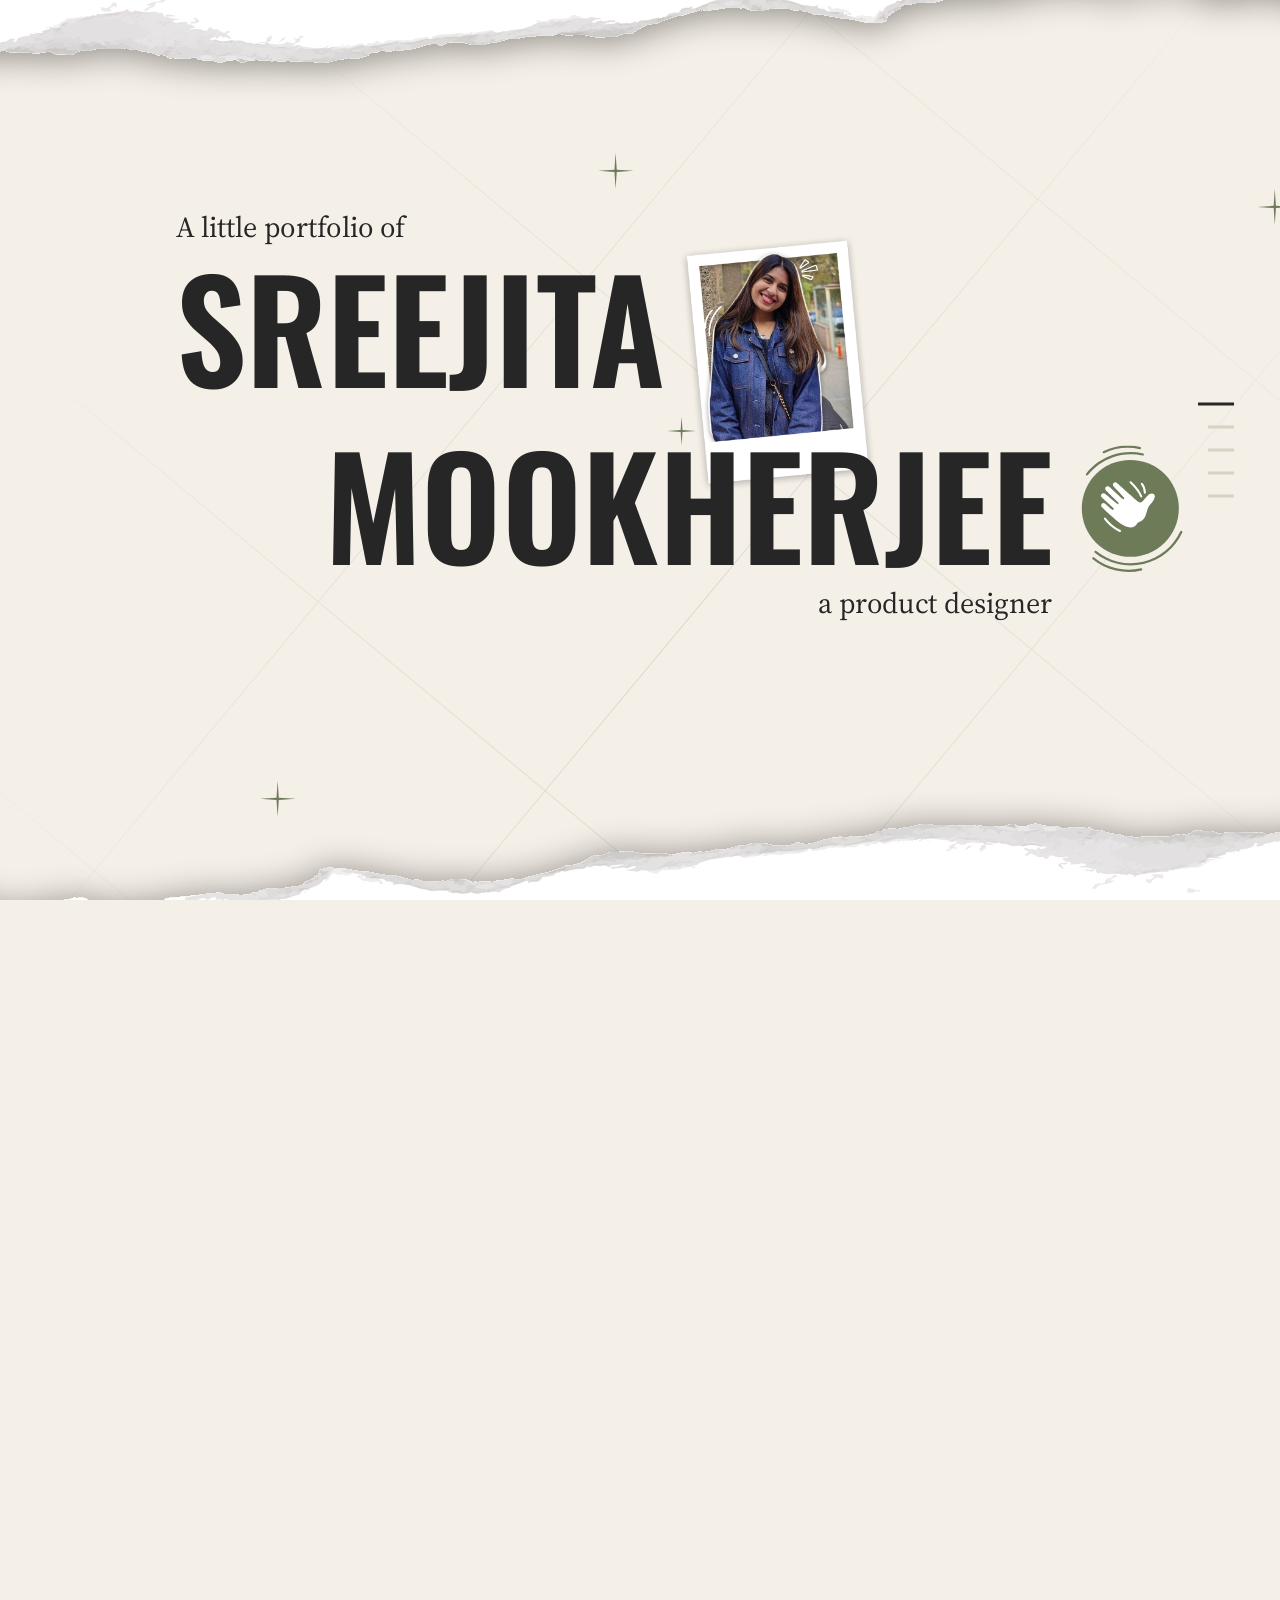
==== commit 8f0617c6: "Add files via upload" ====
--- a/index.html
+++ b/index.html
@@ -15,7 +15,7 @@
   <title>Sreejita Mookherjee — Portfolio</title>
   <link rel="icon" type="image/png" href="assets/avatar.png">
   <link rel="apple-touch-icon" href="assets/avatar.png">
-  <link rel="stylesheet" href="styles.css?v=145">
+  <link rel="stylesheet" href="styles.css?v=148">
 </head>
 <body>
 
@@ -208,7 +208,7 @@
                 </div>
               </article>
 
-              <article class="pcard" data-pdf="assets/p2/interactive-landing.pdf?v=3">
+              <article class="pcard" data-pdf="assets/p2/interactive-landing.pdf?v=6">
                 <img class="pcard__photo" src="assets/p2/unstop-landing.jpg?v=5" alt="Hiring platform landing page" loading="lazy" decoding="async" />
                 <div class="pcard__cap">
                   <div class="pcard__row">
@@ -522,7 +522,7 @@
   <script src="assets/vendor/gsap.min.js"></script>
   <script src="assets/vendor/ScrollTrigger.min.js"></script>
   <script src="script.js?v=12"></script>
-  <script type="module" src="pdf-viewer.js?v=48"></script>
+  <script type="module" src="pdf-viewer.js?v=56"></script>
   <script src="carousel.js?v=14"></script>
   <script src="flip.js?v=12"></script>
   <script src="scroll-hint.js?v=3"></script>
--- a/styles.css
+++ b/styles.css
@@ -1681,15 +1681,11 @@
   position: absolute;
   object-fit: cover;
   pointer-events: none; /* clicks go to the toggle button sitting on top instead */
-  /* rounds to roughly match the phone mockup's own screen corners — the
-     two values are independent (horizontal % of width, vertical % of
-     height) rather than one shared value, because this box is much
-     taller than it is wide; a single percentage would stretch into an
-     elliptical corner instead of the rounded-square look the mockup
-     actually has. Both are just "12% of the video's own width" restated
-     against each axis, so the visual roundedness stays consistent
-     however big the video renders at (zoomed in/out, mobile/desktop). */
-  border-radius: 12% / 5.5%;
+  /* border-radius is set inline per-overlay (see VIDEO_OVERLAYS'
+     radiusPct in pdf-viewer.js) rather than fixed here — a phone
+     screen and a laptop screen have very different corner roundedness
+     relative to their own proportions, so one shared CSS value doesn't
+     fit both. */
 }
 .pdf-overlay__video-toggle {
   position: absolute;
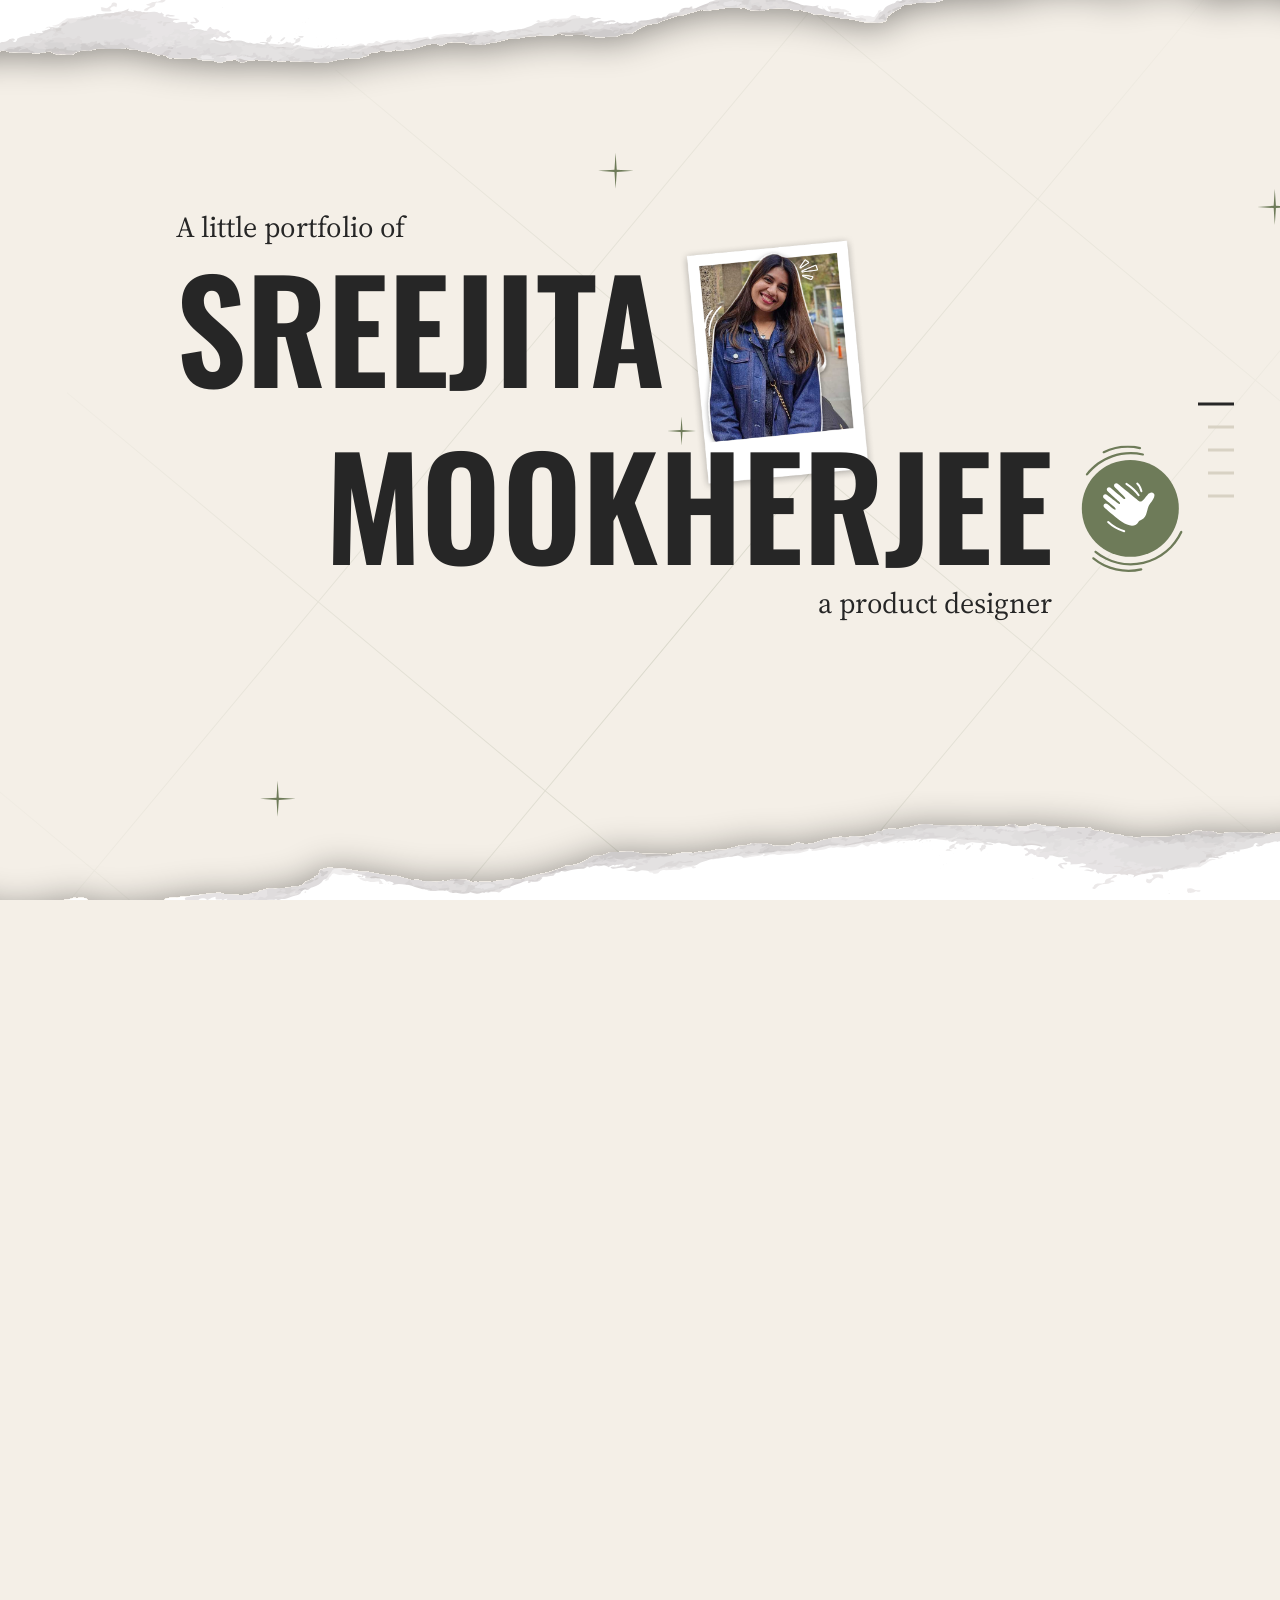
==== commit 7bf0e91a: "Add files via upload" ====
--- a/index.html
+++ b/index.html
@@ -162,7 +162,7 @@
                       <svg viewBox="0 0 24 24" fill="none" stroke="#fff" stroke-width="2.5" stroke-linecap="round" stroke-linejoin="round"><path d="M5 12h14M13 6l6 6-6 6"/></svg>
                     </span>
                   </div>
-                  <p>Design system &middot; Case study</p>
+                  <p>Housing.com &middot; Case study</p>
                 </div>
               </article>
 
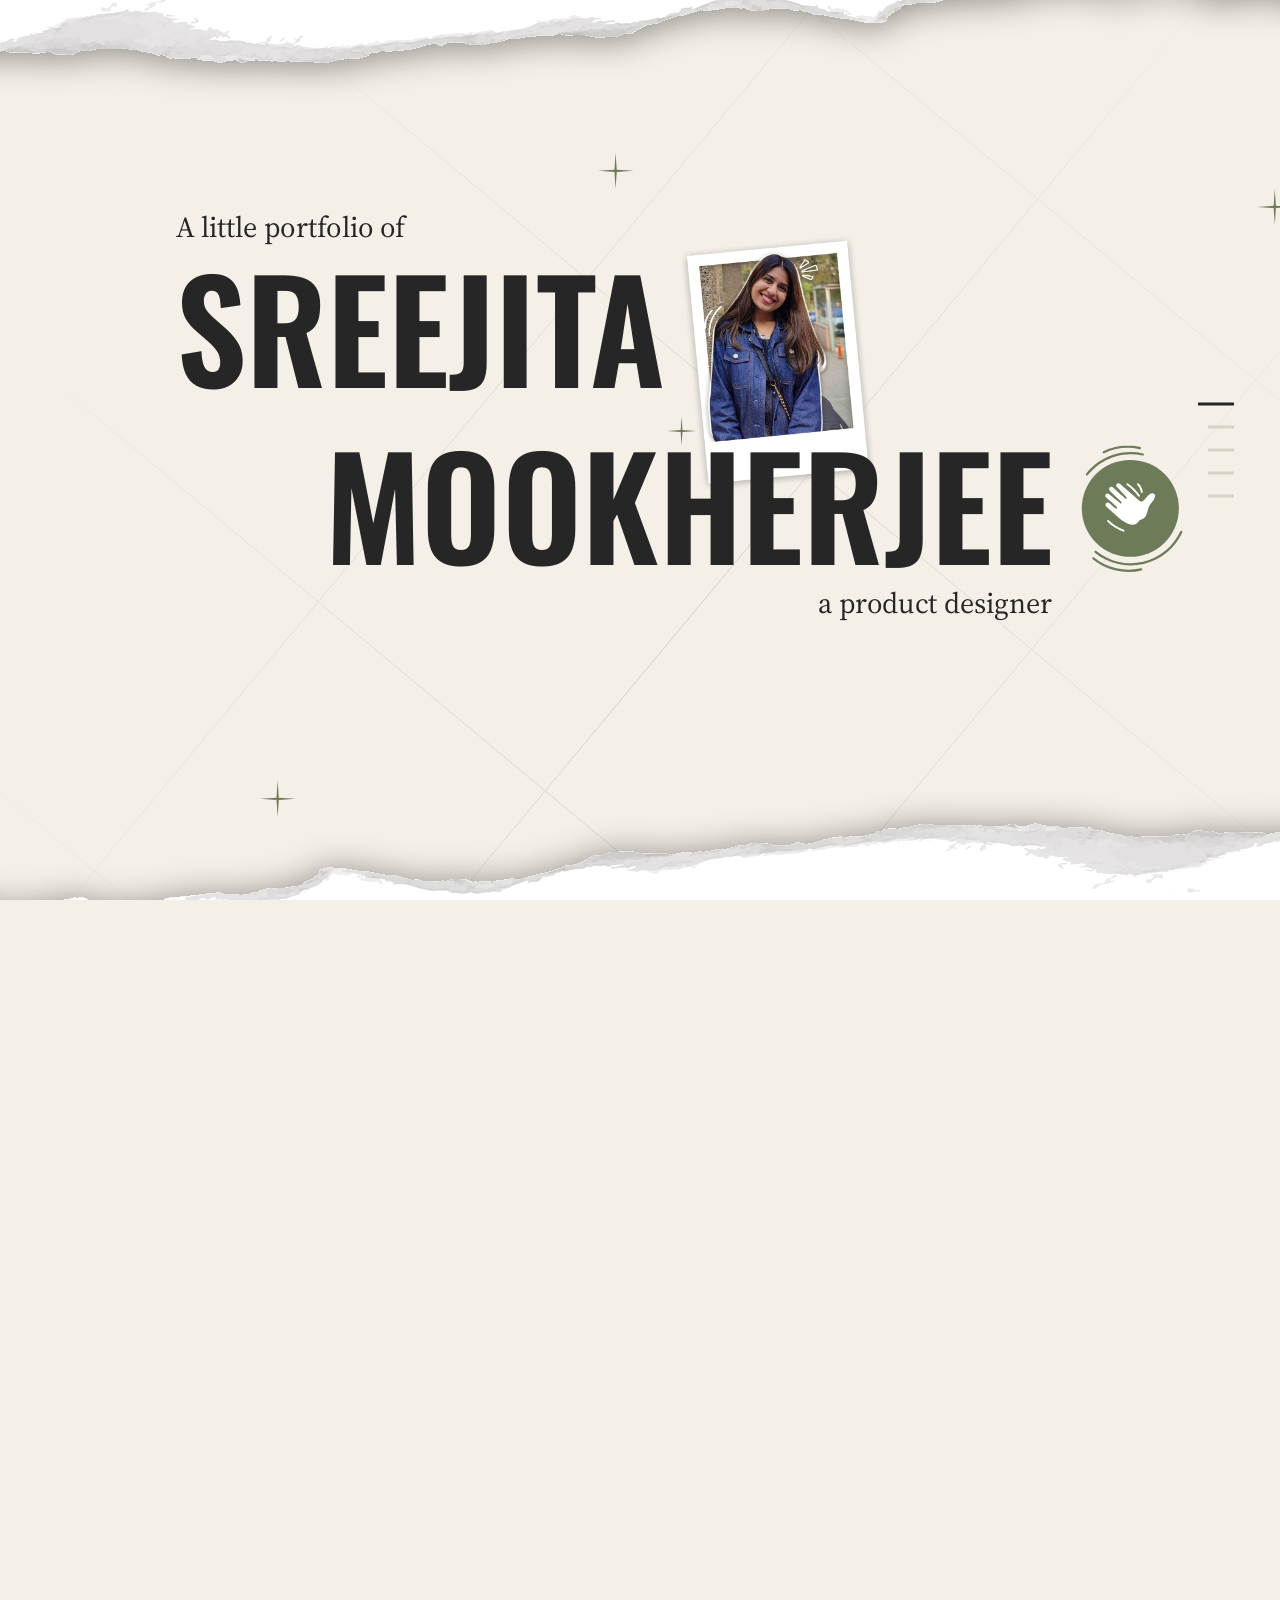
==== commit 64c36ac1: "Add files via upload" ====
--- a/index.html
+++ b/index.html
@@ -15,7 +15,7 @@
   <title>Sreejita Mookherjee — Portfolio</title>
   <link rel="icon" type="image/png" href="assets/avatar.png">
   <link rel="apple-touch-icon" href="assets/avatar.png">
-  <link rel="stylesheet" href="styles.css?v=148">
+  <link rel="stylesheet" href="styles.css?v=149">
 </head>
 <body>
 
@@ -522,7 +522,7 @@
   <script src="assets/vendor/gsap.min.js"></script>
   <script src="assets/vendor/ScrollTrigger.min.js"></script>
   <script src="script.js?v=12"></script>
-  <script type="module" src="pdf-viewer.js?v=56"></script>
+  <script type="module" src="pdf-viewer.js?v=57"></script>
   <script src="carousel.js?v=14"></script>
   <script src="flip.js?v=12"></script>
   <script src="scroll-hint.js?v=3"></script>
--- a/styles.css
+++ b/styles.css
@@ -1621,6 +1621,13 @@
   min-height: 0;
   overflow-y: auto;
   overflow-x: auto; /* zoomed-in slides (desktop zoom control) can exceed panel width — without this the extra width just clips instead of scrolling into view */
+  /* without this, hitting the top/bottom edge of the PDF content
+     "scroll-chains" straight to the page behind the modal — the
+     blockBackgroundScroll guard in pdf-viewer.js correctly leaves wheel
+     events targeting this viewport alone (so it can scroll normally),
+     but the browser's default chaining behavior takes over exactly at
+     the boundary, once this element itself has nowhere left to scroll. */
+  overscroll-behavior: contain;
   /* scroll-behavior: smooth was fighting direct wheel/trackpad input —
      combined with scroll-snap it made the browser try to animate/settle
      toward a snap point on every small scroll tick instead of just
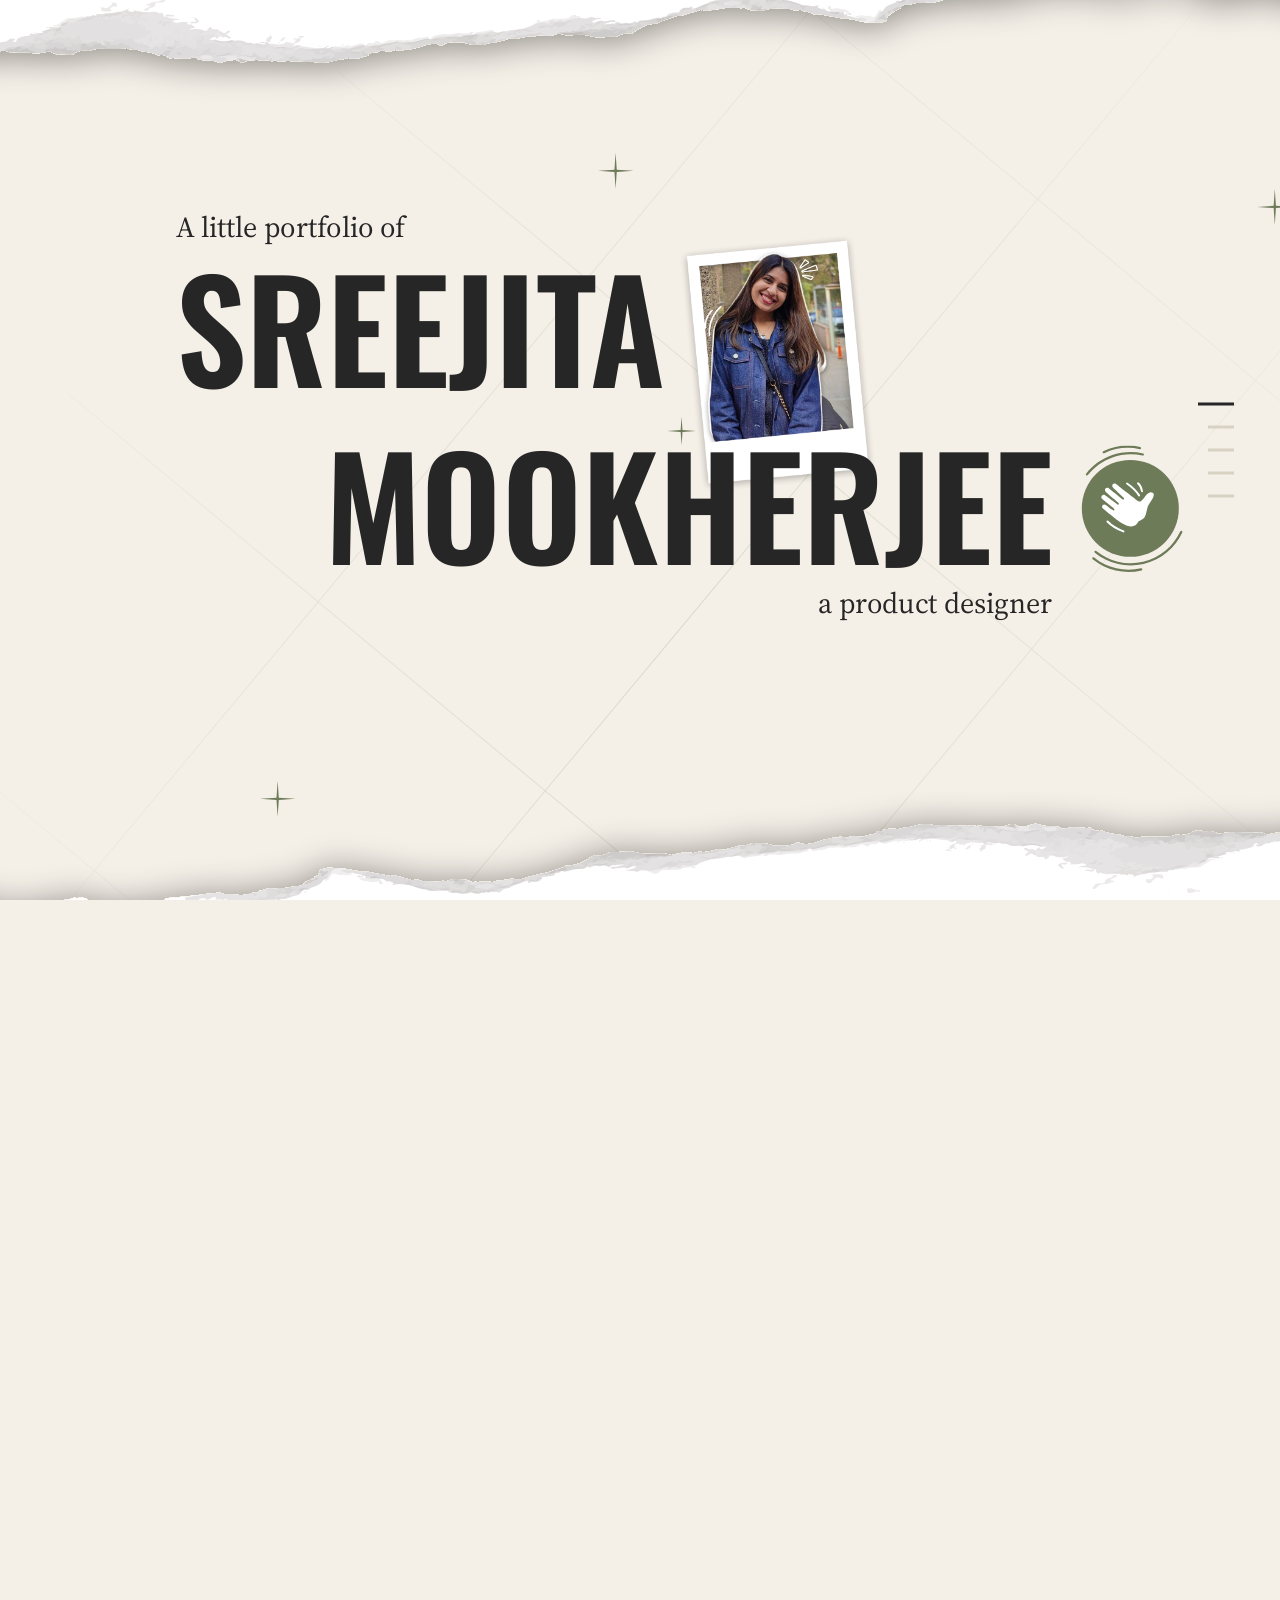
==== commit 84dafaba: "Add files via upload" ====
--- a/index.html
+++ b/index.html
@@ -148,7 +148,7 @@
                       <svg viewBox="0 0 24 24" fill="none" stroke="#fff" stroke-width="2.5" stroke-linecap="round" stroke-linejoin="round"><path d="M5 12h14M13 6l6 6-6 6"/></svg>
                     </span>
                   </div>
-                  <p>Housing.com &middot; Case study</p>
+                  <p>Proptech &middot; B2C &middot; Case study</p>
                 </div>
               </article>
 
@@ -162,7 +162,7 @@
                       <svg viewBox="0 0 24 24" fill="none" stroke="#fff" stroke-width="2.5" stroke-linecap="round" stroke-linejoin="round"><path d="M5 12h14M13 6l6 6-6 6"/></svg>
                     </span>
                   </div>
-                  <p>Housing.com &middot; Case study</p>
+                  <p>Design systems &middot; Case study</p>
                 </div>
               </article>
 
@@ -176,7 +176,7 @@
                       <svg viewBox="0 0 24 24" fill="none" stroke="#fff" stroke-width="2.5" stroke-linecap="round" stroke-linejoin="round"><path d="M5 12h14M13 6l6 6-6 6"/></svg>
                     </span>
                   </div>
-                  <p>Housing.com &middot; Project</p>
+                  <p>Proptech &middot; C2C &middot; Project</p>
                 </div>
               </article>
 
@@ -190,7 +190,7 @@
                       <svg viewBox="0 0 24 24" fill="none" stroke="#fff" stroke-width="2.5" stroke-linecap="round" stroke-linejoin="round"><path d="M5 12h14M13 6l6 6-6 6"/></svg>
                     </span>
                   </div>
-                  <p>Unstop &middot; Case study</p>
+                  <p>Edtech &middot; SaaS &middot; Case study</p>
                 </div>
               </article>
 
@@ -204,7 +204,7 @@
                       <svg viewBox="0 0 24 24" fill="none" stroke="#fff" stroke-width="2.5" stroke-linecap="round" stroke-linejoin="round"><path d="M5 12h14M13 6l6 6-6 6"/></svg>
                     </span>
                   </div>
-                  <p>Housing.com &middot; Case study</p>
+                  <p>Fintech &middot; B2C &middot; Case study</p>
                 </div>
               </article>
 
@@ -218,7 +218,7 @@
                       <svg viewBox="0 0 24 24" fill="none" stroke="#fff" stroke-width="2.5" stroke-linecap="round" stroke-linejoin="round"><path d="M5 12h14M13 6l6 6-6 6"/></svg>
                     </span>
                   </div>
-                  <p>Unstop &middot; Project</p>
+                  <p>Edtech &middot; Growth &middot; Project</p>
                 </div>
               </article>
 
@@ -232,7 +232,7 @@
                       <svg viewBox="0 0 24 24" fill="none" stroke="#fff" stroke-width="2.5" stroke-linecap="round" stroke-linejoin="round"><path d="M5 12h14M13 6l6 6-6 6"/></svg>
                     </span>
                   </div>
-                  <p>Housing.com &middot; Project</p>
+                  <p>Proptech &middot; B2C &middot; Project</p>
                 </div>
               </article>
 
@@ -522,7 +522,7 @@
   <script src="assets/vendor/gsap.min.js"></script>
   <script src="assets/vendor/ScrollTrigger.min.js"></script>
   <script src="script.js?v=12"></script>
-  <script type="module" src="pdf-viewer.js?v=57"></script>
+  <script type="module" src="pdf-viewer.js?v=59"></script>
   <script src="carousel.js?v=14"></script>
   <script src="flip.js?v=12"></script>
   <script src="scroll-hint.js?v=3"></script>
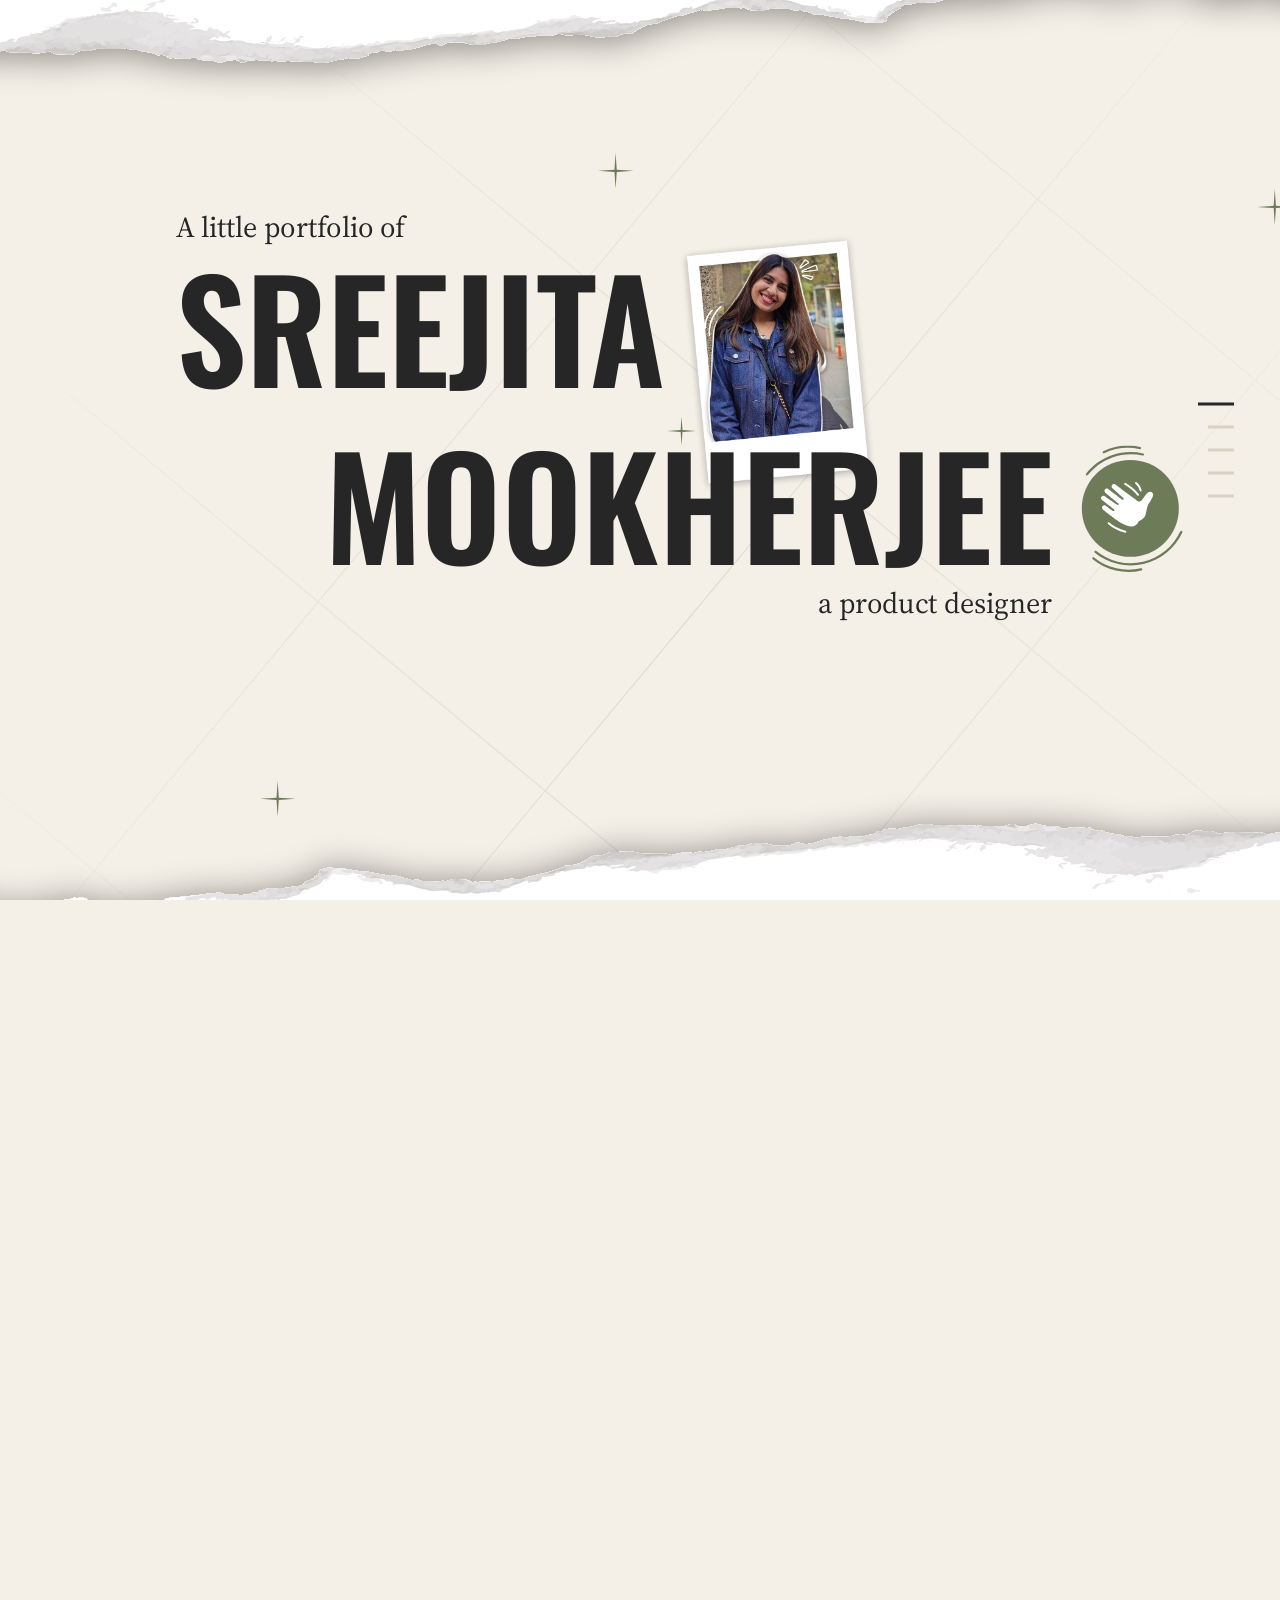
==== commit 3ad77efa: "Add files via upload" ====
--- a/index.html
+++ b/index.html
@@ -13,6 +13,21 @@
   <meta charset="UTF-8" />
   <meta name="viewport" content="width=device-width, initial-scale=1.0" />
   <title>Sreejita Mookherjee — Portfolio</title>
+  <meta name="description" content="A little portfolio of Sreejita Mookherjee, a product designer." />
+
+  <!-- Open Graph / LinkedIn / Facebook / Slack link previews -->
+  <meta property="og:title" content="Sreejita Mookherjee — Portfolio" />
+  <meta property="og:description" content="A little portfolio of Sreejita Mookherjee, a product designer." />
+  <meta property="og:image" content="https://sreejita-mookherjee.github.io/portfolio/assets/og-preview.png" />
+  <meta property="og:url" content="https://sreejita-mookherjee.github.io/portfolio/" />
+  <meta property="og:type" content="website" />
+
+  <!-- Twitter/X card (also read by iMessage/WhatsApp on some clients) -->
+  <meta name="twitter:card" content="summary_large_image" />
+  <meta name="twitter:title" content="Sreejita Mookherjee — Portfolio" />
+  <meta name="twitter:description" content="A little portfolio of Sreejita Mookherjee, a product designer." />
+  <meta name="twitter:image" content="https://sreejita-mookherjee.github.io/portfolio/assets/og-preview.png" />
+
   <link rel="icon" type="image/png" href="assets/avatar.png">
   <link rel="apple-touch-icon" href="assets/avatar.png">
   <link rel="stylesheet" href="styles.css?v=149">
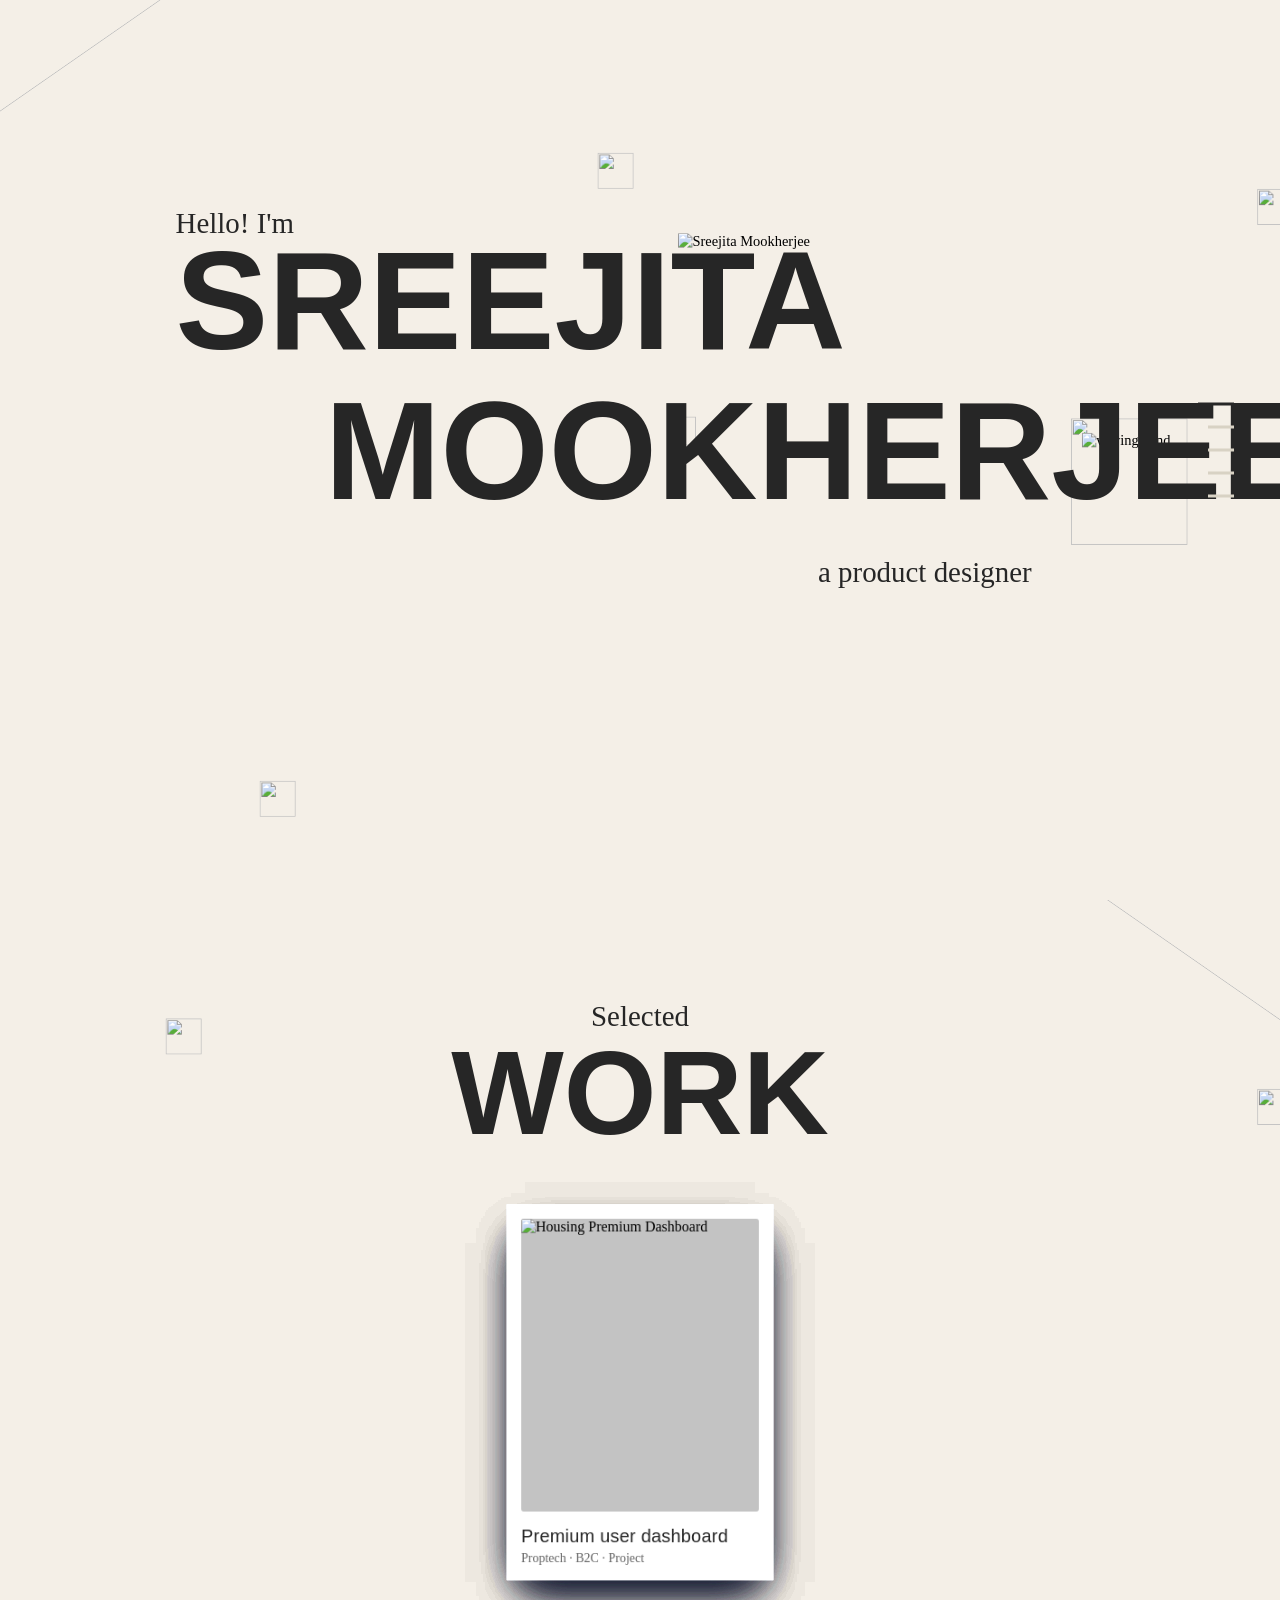
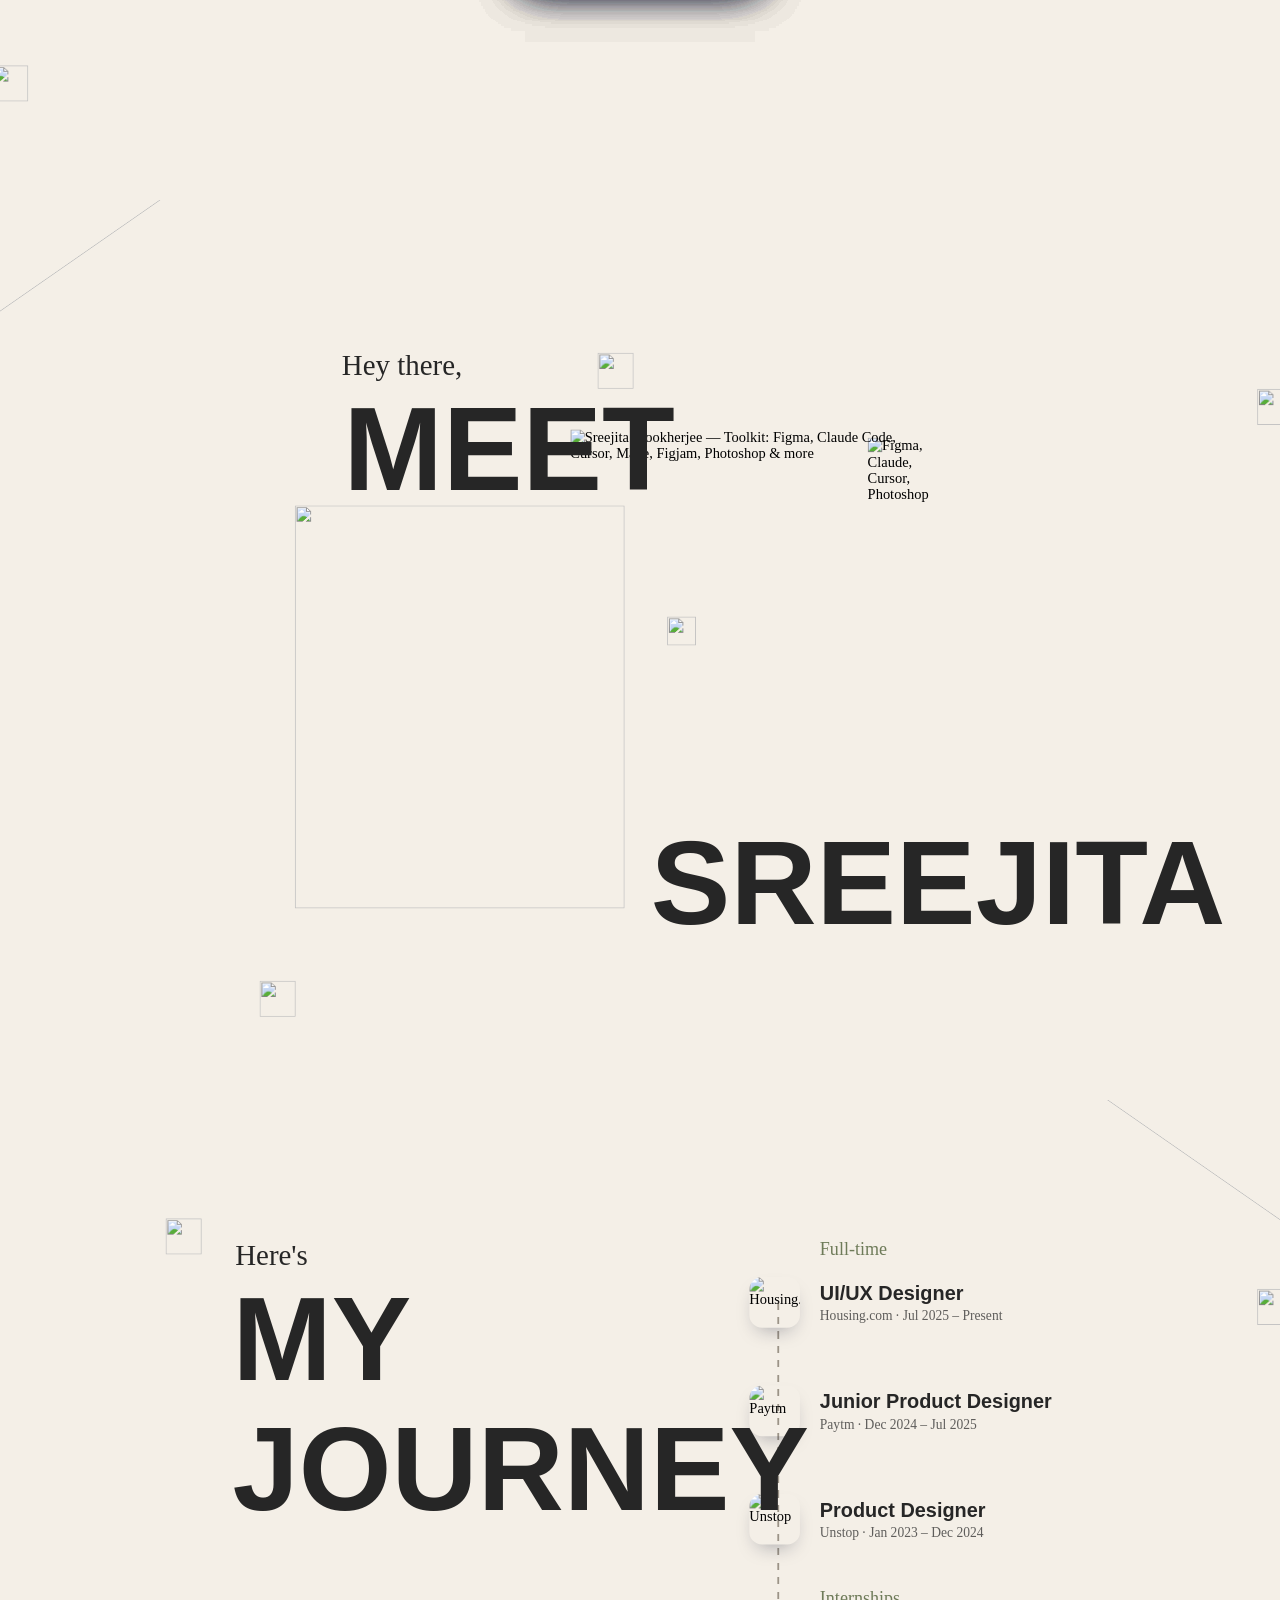
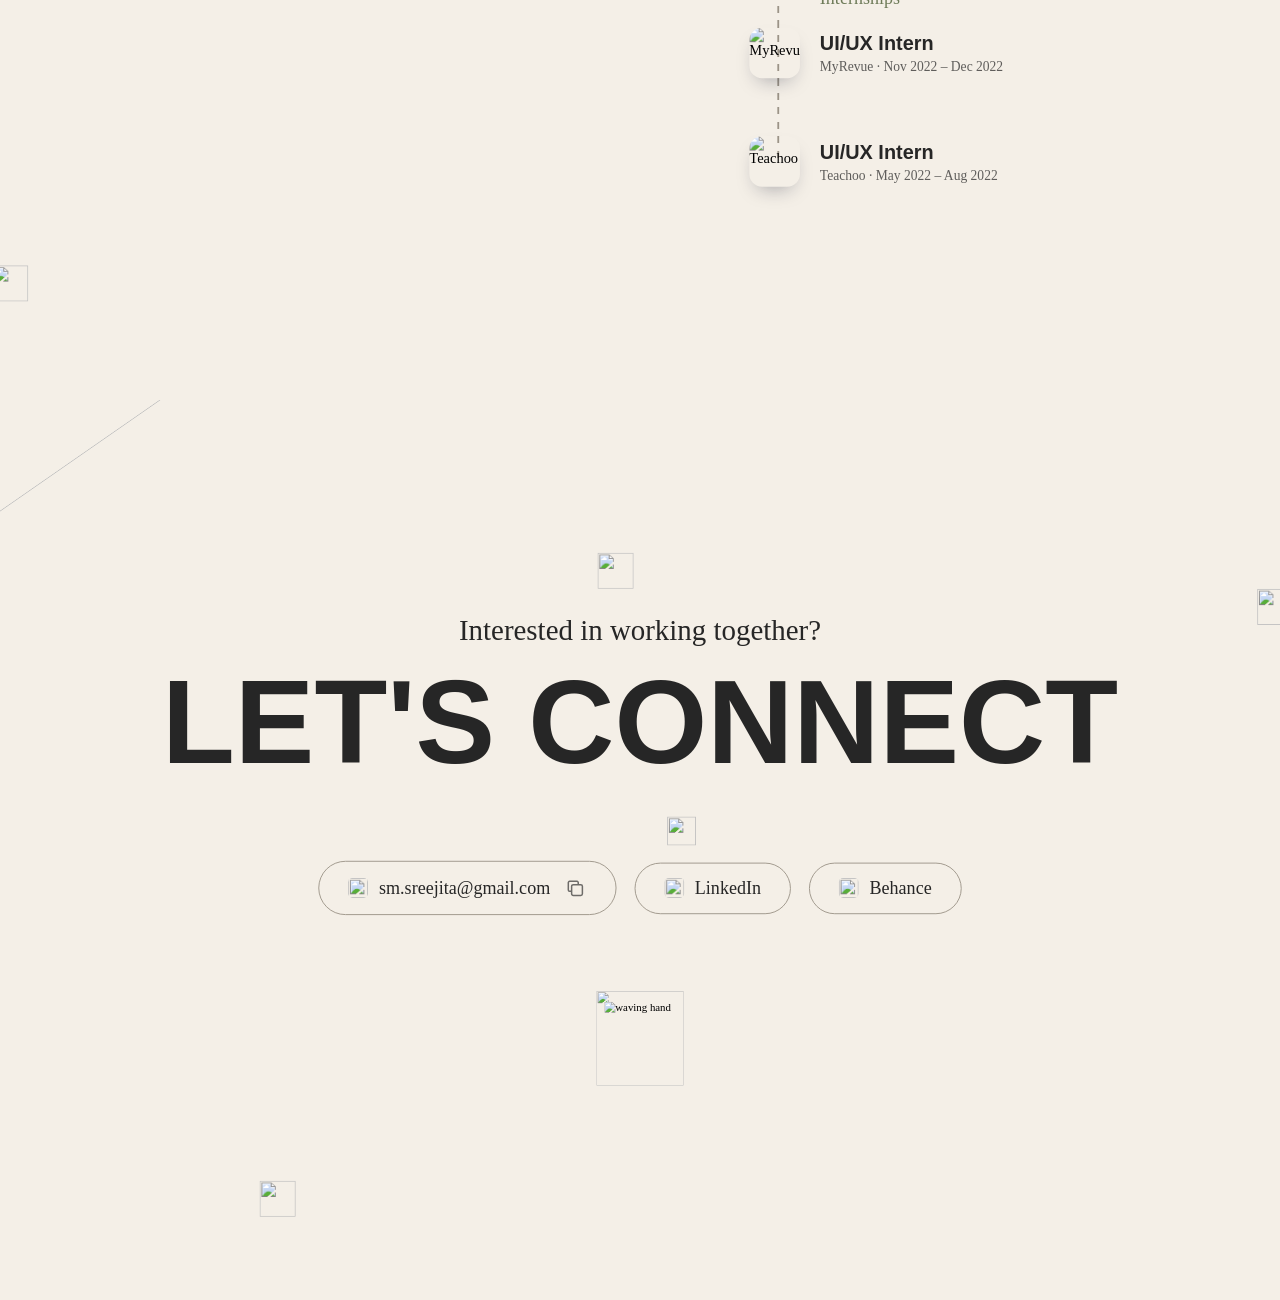
==== commit 08ad14b4: "Add files via upload" ====
--- a/index.html
+++ b/index.html
@@ -13,24 +13,38 @@
   <meta charset="UTF-8" />
   <meta name="viewport" content="width=device-width, initial-scale=1.0" />
   <title>Sreejita Mookherjee — Portfolio</title>
-  <meta name="description" content="A little portfolio of Sreejita Mookherjee, a product designer." />
+  <meta name="description" content="Hey there, I&rsquo;m Sreejita Mookherjee, a product designer." />
 
   <!-- Open Graph / LinkedIn / Facebook / Slack link previews -->
   <meta property="og:title" content="Sreejita Mookherjee — Portfolio" />
-  <meta property="og:description" content="A little portfolio of Sreejita Mookherjee, a product designer." />
-  <meta property="og:image" content="https://sreejita-mookherjee.github.io/portfolio/assets/og-preview.png" />
+  <meta property="og:description" content="Hey there, I&rsquo;m Sreejita Mookherjee, a product designer." />
+  <meta property="og:image" content="https://sreejita-mookherjee.github.io/portfolio/assets/og-preview.png?v=2" />
+  <meta property="og:image:width" content="1200" />
+  <meta property="og:image:height" content="630" />
   <meta property="og:url" content="https://sreejita-mookherjee.github.io/portfolio/" />
   <meta property="og:type" content="website" />
+  <meta property="og:site_name" content="Sreejita Mookherjee" />
 
   <!-- Twitter/X card (also read by iMessage/WhatsApp on some clients) -->
   <meta name="twitter:card" content="summary_large_image" />
   <meta name="twitter:title" content="Sreejita Mookherjee — Portfolio" />
-  <meta name="twitter:description" content="A little portfolio of Sreejita Mookherjee, a product designer." />
-  <meta name="twitter:image" content="https://sreejita-mookherjee.github.io/portfolio/assets/og-preview.png" />
-
-  <link rel="icon" type="image/png" href="assets/avatar.png">
-  <link rel="apple-touch-icon" href="assets/avatar.png">
-  <link rel="stylesheet" href="styles.css?v=149">
+  <meta name="twitter:description" content="Hey there, I&rsquo;m Sreejita Mookherjee, a product designer." />
+  <meta name="twitter:image" content="https://sreejita-mookherjee.github.io/portfolio/assets/og-preview.png?v=2" />
+
+  <link rel="icon" type="image/png" sizes="32x32" href="assets/favicon-32.png?v=4">
+  <link rel="icon" type="image/png" sizes="64x64" href="assets/favicon-64.png?v=4">
+  <link rel="apple-touch-icon" href="assets/apple-touch-icon.png?v=4">
+  <link rel="stylesheet" href="styles.css?v=159">
+  <!-- deep links (index.html#work etc. — the case studies' "Go back") land straight on
+       their section: keep the page hidden until flip.js has jumped there, so the
+       home panel never flashes first -->
+  <style>html.is-deeplink body { visibility: hidden; }</style>
+  <script>
+    if (/^#(work|about|journey|contact)$/i.test(location.hash)) {
+      document.documentElement.classList.add('is-deeplink');
+      setTimeout(function () { document.documentElement.classList.remove('is-deeplink'); }, 4000);
+    }
+  </script>
 </head>
 <body>
 
@@ -40,7 +54,7 @@
        in styles.css. Hidden entirely on desktop, where .dots is always
        visible as the vertical tick nav. -->
   <button class="mobile-nav-toggle" id="mobileNavToggle" aria-label="Open menu" aria-expanded="false" aria-controls="navDots">
-    <img class="mobile-nav-avatar" src="assets/avatar.png" alt="" />
+    <img class="mobile-nav-avatar" src="assets/avatar.png?v=4" alt="" />
     <svg class="mobile-nav-hamburger" viewBox="0 0 24 24" fill="none" stroke="#262626" stroke-width="2" stroke-linecap="round"><path d="M4 6h16M4 12h16M4 18h16"/></svg>
   </button>
 
@@ -80,7 +94,7 @@
             <img class="star star-d" src="assets/star.svg" alt="" />
             <img class="star star-e" src="assets/star.svg" alt="" />
 
-            <p class="script script-top" data-anim="up">A little portfolio of</p>
+            <p class="script script-top" data-anim="up">Hello! I'm</p>
 
             <h1 class="headline headline-first" data-anim="pop">Sreejita</h1>
             <h1 class="headline headline-second" data-anim="pop">Mookherjee</h1>
@@ -153,7 +167,7 @@
             <div class="carousel" id="carousel" data-anim="cardIn" aria-roledescription="carousel">
               <div class="carousel__stage" id="carouselStage">
 
-              <article class="pcard" data-pdf="assets/p2/hp-plans.pdf?v=2">
+              <article class="pcard" data-href="work/plans-page-redesign.html">
                 <img class="pcard__photo" src="assets/p2/hp-plans-page.jpg?v=4" alt="Housing Premium Plans Page" loading="lazy" decoding="async" />
                 <div class="pcard__cap">
                   <div class="pcard__row">
@@ -167,7 +181,7 @@
                 </div>
               </article>
 
-              <article class="pcard" data-pdf="assets/p2/bricks-design-system.pdf?v=4">
+              <article class="pcard" data-href="work/bricks-design-system.html">
                 <img class="pcard__photo" src="assets/p2/bricks-design-system.jpg?v=4" alt="Bricks Design System" loading="lazy" decoding="async" />
                 <div class="pcard__cap">
                   <div class="pcard__row">
@@ -181,7 +195,7 @@
                 </div>
               </article>
 
-              <article class="pcard" data-pdf="assets/p2/owner-dashboard.pdf">
+              <article class="pcard" data-href="work/owner-dashboard-revamp.html">
                 <img class="pcard__photo" src="assets/p2/owner-dashboard.jpg?v=6" alt="Owner Dashboard revamp" loading="lazy" decoding="async" />
                 <div class="pcard__cap">
                   <div class="pcard__row">
@@ -195,7 +209,7 @@
                 </div>
               </article>
 
-              <article class="pcard" data-pdf="assets/p2/unstop-bridge.pdf?v=5">
+              <article class="pcard" data-href="work/unstop-bridge.html">
                 <img class="pcard__photo" src="assets/p2/unstop-bridge.jpg?v=6" alt="Unstop Bridge" loading="lazy" decoding="async" />
                 <div class="pcard__cap">
                   <div class="pcard__row">
@@ -209,7 +223,7 @@
                 </div>
               </article>
 
-              <article class="pcard" data-pdf="assets/p2/poc.pdf?v=3">
+              <article class="pcard" data-href="work/pay-on-credit.html">
                 <img class="pcard__photo" src="assets/p2/pay-on-credit.jpg?v=5" alt="Pay on Credit" loading="lazy" decoding="async" />
                 <div class="pcard__cap">
                   <div class="pcard__row">
@@ -223,7 +237,7 @@
                 </div>
               </article>
 
-              <article class="pcard" data-pdf="assets/p2/interactive-landing.pdf?v=6">
+              <article class="pcard" data-href="work/interactive-landing-page.html">
                 <img class="pcard__photo" src="assets/p2/unstop-landing.jpg?v=5" alt="Hiring platform landing page" loading="lazy" decoding="async" />
                 <div class="pcard__cap">
                   <div class="pcard__row">
@@ -237,7 +251,7 @@
                 </div>
               </article>
 
-              <article class="pcard" data-pdf="assets/p2/hp-dashboard.pdf?v=3">
+              <article class="pcard" data-href="work/premium-user-dashboard.html">
                 <img class="pcard__photo" src="assets/p2/hp-dashboard.jpg?v=5" alt="Housing Premium Dashboard" loading="lazy" decoding="async" />
                 <div class="pcard__cap">
                   <div class="pcard__row">
@@ -283,7 +297,7 @@
         </div>
 
         <div class="paper-strip-wrap paper-strip-wrap--bottom paper-strip-wrap--tilt-b">
-          <img class="paper-strip paper-strip--bottom" data-anim="strip" src="assets/paper-4.svg" alt="" />
+          <img class="paper-strip paper-strip--bottom" data-anim="strip" src="assets/paper-4.svg?v=2" alt="" />
         </div>
       </section>
 
@@ -369,16 +383,25 @@
               <h1 class="headline p4-journey" data-anim="pop">Journey</h1>
             </div>
 
-            <div class="p4-timeline" data-anim="cardIn">
+            <!-- data-airtel="hidden": the Airtel entry stays in the page but is hidden until she joins (see CLAUDE.md, "airtel") -->
+            <div class="p4-timeline" data-anim="cardIn" data-airtel="hidden">
               <div class="p4-timeline-line"></div>
 
               <p class="p4-section-label p4-section-label--a">Full-time</p>
+
+              <div class="p4-entry p4-entry--0">
+                <img class="p4-entry-logo" src="assets/p4/airtel.jpg" alt="Airtel" loading="lazy" decoding="async" />
+                <div class="p4-entry-text">
+                  <h3>Senior Product Designer</h3>
+                  <p>Airtel &middot; Oct 2026 &ndash; Present</p>
+                </div>
+              </div>
 
               <div class="p4-entry p4-entry--1">
                 <img class="p4-entry-logo" src="assets/p4/housing.png" alt="Housing.com" loading="lazy" decoding="async" />
                 <div class="p4-entry-text">
                   <h3>UI/UX Designer</h3>
-                  <p>Housing.com &middot; Jul 2025 &ndash; Present</p>
+                  <p>Housing.com &middot; Jul 2025 &ndash; <span class="p4-end-now">Present</span><span class="p4-end-airtel">Oct 2026</span></p>
                 </div>
               </div>
 
@@ -482,64 +505,34 @@
         </div>
 
         <div class="paper-strip-wrap paper-strip-wrap--bottom">
-          <img class="paper-strip paper-strip--bottom" data-anim="strip" src="assets/paper-4.svg" alt="" />
+          <img class="paper-strip paper-strip--bottom" data-anim="strip" src="assets/paper-4.svg?v=2" alt="" />
         </div>
       </section>
 
     </div>
   </main>
 
-  <!-- Case-study PDF viewer: renders each PDF's own pages via pdf.js
-       onto <canvas> elements — a centered, paginated modal on desktop
-       (one slide at a time, pager buttons + arrow keys), a full-bleed
-       page on mobile with every slide stacked and scrollable (no pager —
-       there's no room, and scrolling reads more naturally there anyway).
-       Nothing here hard-codes a page count or slide content: updating a
-       case study is just replacing the PDF file at the same path. -->
-  <div class="pdf-overlay" id="pdfOverlay" role="dialog" aria-modal="true" aria-label="Case study">
-    <!-- desktop-only — cycles through every project with a data-pdf without closing the modal -->
-    <button class="pdf-overlay__projnav pdf-overlay__projnav--prev" id="pdfOverlayProjPrev" type="button" aria-label="Previous project">
-      <svg viewBox="0 0 24 24" fill="none" stroke="currentColor" stroke-width="2" stroke-linecap="round" stroke-linejoin="round"><path d="M15 6l-6 6 6 6"/></svg>
-    </button>
-    <div class="pdf-overlay__panel">
-      <div class="pdf-overlay__header">
-        <span class="pdf-overlay__title" id="pdfOverlayTitle"></span>
-        <button class="pdf-overlay__close" id="pdfOverlayClose" type="button" aria-label="Close">
-          <svg viewBox="0 0 24 24" fill="none" stroke="currentColor" stroke-width="1.6" stroke-linecap="round" stroke-linejoin="round"><path d="M6 6l12 12M18 6L6 18"/></svg>
-        </button>
-      </div>
-      <div class="pdf-overlay__viewport" id="pdfOverlayViewport">
-        <div class="pdf-overlay__pages" id="pdfOverlayPages"></div>
-      </div>
-      <!-- sibling of the scrolling viewport (not inside it), same as the
-           zoom controls below — so it stays put over the top-right corner
-           instead of scrolling away with the PDF content -->
-      <button class="pdf-overlay__fullscreen" id="pdfOverlayFullscreen" type="button" aria-label="Open full screen in a new tab">
-        <svg viewBox="0 0 24 24" fill="none" stroke="currentColor" stroke-width="1.8" stroke-linecap="round" stroke-linejoin="round"><path d="M8 3H5a2 2 0 0 0-2 2v3M16 3h3a2 2 0 0 1 2 2v3M21 16v3a2 2 0 0 1-2 2h-3M8 21H5a2 2 0 0 1-2-2v-3"/></svg>
-      </button>
-      <span class="pdf-overlay__pagecount" id="pdfOverlayPageCount" hidden></span>
-      <!-- desktop-only manual zoom (mobile gets native pinch-zoom instead) -->
-      <div class="pdf-overlay__zoom" id="pdfOverlayZoom">
-        <button class="pdf-overlay__zoombtn" id="pdfOverlayZoomOut" type="button" aria-label="Zoom out" disabled>
-          <svg viewBox="0 0 24 24" fill="none" stroke="currentColor" stroke-width="2" stroke-linecap="round" stroke-linejoin="round"><path d="M5 12h14"/></svg>
-        </button>
-        <button class="pdf-overlay__zoombtn" id="pdfOverlayZoomIn" type="button" aria-label="Zoom in">
-          <svg viewBox="0 0 24 24" fill="none" stroke="currentColor" stroke-width="2" stroke-linecap="round" stroke-linejoin="round"><path d="M12 5v14M5 12h14"/></svg>
-        </button>
-      </div>
-    </div>
-    <button class="pdf-overlay__projnav pdf-overlay__projnav--next" id="pdfOverlayProjNext" type="button" aria-label="Next project">
-      <svg viewBox="0 0 24 24" fill="none" stroke="currentColor" stroke-width="2" stroke-linecap="round" stroke-linejoin="round"><path d="M9 6l6 6-6 6"/></svg>
-    </button>
-  </div>
-
-  <script src="analytics.js?v=1"></script>
+  <!-- three.js (self-hosted) for the mini-me intro — must come before
+       any module script -->
+  <script type="importmap">
+    {
+      "imports": {
+        "three": "./assets/vendor/three/three.module.min.js",
+        "three/addons/": "./assets/vendor/three/addons/"
+      }
+    }
+  </script>
+  <script src="analytics.js?v=4"></script>
   <script src="assets/vendor/gsap.min.js"></script>
   <script src="assets/vendor/ScrollTrigger.min.js"></script>
-  <script src="script.js?v=12"></script>
-  <script type="module" src="pdf-viewer.js?v=59"></script>
-  <script src="carousel.js?v=14"></script>
-  <script src="flip.js?v=12"></script>
-  <script src="scroll-hint.js?v=3"></script>
+  <script src="script.js?v=17"></script>
+  <script src="carousel.js?v=15"></script>
+  <script src="flip.js?v=21"></script>
+  <script src="scroll-hint.js?v=4"></script>
+  <script type="module" src="mini-me.js?v=71"></script>
+  <script type="module" src="mini-me-p2.js?v=61"></script>
+  <script type="module" src="mini-me-p4.js?v=31"></script>
+  <script type="module" src="mini-me-p5.js?v=26"></script>
+  <script type="module" src="mini-me-m1.js?v=12"></script>
 </body>
 </html>
--- a/styles.css
+++ b/styles.css
@@ -234,7 +234,7 @@
 
 .headline-second {
   left: 514px;
-  top: 441px;
+  top: 411px; /* a little closer under "Sreejita" (was 441px) */
 }
 
 /* small polaroid-style photo tucked between the two name lines —
@@ -254,6 +254,20 @@
    where the bare .scroll-hint arrow + wave-hand .sphere do this job
    instead. See the mobile media query below for its appearance. */
 .mobile-scroll-cue { display: none; }
+
+/* phones: the mini-me that stands in for the polaroid (mini-me-m1.js) */
+.p1-mini-me { display: none; }
+@media (max-width: 860px) {
+  .p1-mini-me {
+    display: block;
+    position: absolute;             /* laid over the polaroid's box by the script */
+    z-index: 15;                    /* under the torn paper (20), like the polaroid */
+    pointer-events: none;
+  }
+}
+@media (max-width: 860px) and (prefers-reduced-motion: no-preference) {
+  .p1-photo-card { visibility: hidden; }   /* she takes its place; shown again if she can't load */
+}
 
 /* Handwritten script lines */
 .script {
@@ -274,7 +288,7 @@
 
 .script-bottom {
   left: 1060px; /* right-edge-aligned with headline-second below it */
-  top: 645px;
+  top: 615px; /* follows headline-second up (was 645px) */
 }
 
 /* Sphere / waving hand badge */
@@ -282,7 +296,7 @@
   position: absolute;
   left: 1340px; /* nudged right from 1297px so it clears
                    headline-second's shorter (154px) width */
-  top: 493px;
+  top: 463px; /* follows headline-second up (was 493px) */
   width: 128.865px;
   height: 139.999px;
 }
@@ -593,15 +607,15 @@
 .p4-timeline-line {
   position: absolute;
   left: 1015px;
-  top: 228px;
+  top: 218px;
   width: 2px;
-  height: 538px;
+  height: 526px;
   background: repeating-linear-gradient(to bottom, #9b9387 0, #9b9387 8px, transparent 8px, transparent 16px);
 }
 
 .p4-section-label {
   position: absolute;
-  left: 1072px;
+  left: 1062px;
   margin: 0;
   font-family: 'Source Serif 4', serif;
   font-weight: 400;
@@ -610,8 +624,8 @@
   color: var(--sage);
 }
 
-.p4-section-label--a { top: 154px; }
-.p4-section-label--b { top: 572px; }
+.p4-section-label--a { top: 150px; }
+.p4-section-label--b { top: 580px; }
 
 .p4-entry {
   position: absolute;
@@ -619,20 +633,39 @@
   width: 600px;
   display: flex;
   align-items: center;
-  gap: 24px;
-}
-
-.p4-entry--1 { top: 196px; }
-.p4-entry--2 { top: 316px; }
-.p4-entry--3 { top: 436px; }
-.p4-entry--4 { top: 614px; }
-.p4-entry--5 { top: 734px; }
+  gap: 22px;
+}
+
+.p4-entry--0 { top: 190px; }
+.p4-entry--1 { top: 290px; }
+.p4-entry--2 { top: 390px; }
+.p4-entry--3 { top: 490px; }
+.p4-entry--4 { top: 616px; }
+.p4-entry--5 { top: 716px; }
+
+/* Airtel not announced yet: data-airtel="hidden" on .p4-timeline hides its
+   entry, keeps Housing at "Present" and spaces the other five out to fill the
+   column. Remove the attribute to show Airtel (see CLAUDE.md, "airtel"). */
+.p4-end-airtel { display: none; }
+.p4-timeline[data-airtel="hidden"] .p4-entry--0 { display: none; }
+.p4-timeline:not([data-airtel="hidden"]) .p4-end-now { display: none; }
+.p4-timeline:not([data-airtel="hidden"]) .p4-end-airtel { display: inline; }
+@media (min-width: 861px) {
+  .p4-timeline[data-airtel="hidden"] .p4-timeline-line { top: 224px; height: 508px; }
+  .p4-timeline[data-airtel="hidden"] .p4-section-label--a { top: 154px; }
+  .p4-timeline[data-airtel="hidden"] .p4-section-label--b { top: 540px; }
+  .p4-timeline[data-airtel="hidden"] .p4-entry--1 { top: 196px; }
+  .p4-timeline[data-airtel="hidden"] .p4-entry--2 { top: 316px; }
+  .p4-timeline[data-airtel="hidden"] .p4-entry--3 { top: 436px; }
+  .p4-timeline[data-airtel="hidden"] .p4-entry--4 { top: 584px; }
+  .p4-timeline[data-airtel="hidden"] .p4-entry--5 { top: 704px; }
+}
 
 .p4-entry-logo {
   flex: none;
-  width: 64px;
-  height: 64px;
-  border-radius: 16px;
+  width: 56px;
+  height: 56px;
+  border-radius: 14px;
   object-fit: cover;
   display: block;
   box-shadow: 0 10px 22px -10px rgba(20, 26, 50, 0.4);
@@ -642,7 +675,7 @@
   margin: 0 0 4px;
   font-family: 'Oswald', sans-serif;
   font-weight: 600;
-  font-size: 24px;
+  font-size: 22px;
   line-height: normal;
   color: var(--ink);
 }
@@ -651,7 +684,7 @@
   margin: 0;
   font-family: 'Source Serif 4', serif;
   font-weight: 400;
-  font-size: 16px;
+  font-size: 15px;
   letter-spacing: normal;
   color: var(--ink);
   opacity: 0.72;
@@ -682,6 +715,7 @@
 
 .p5-links {
   position: absolute;
+  z-index: 10; /* above page 5's mini-me canvas (9), so her ladder never covers the pills */
   left: 0;
   top: 510px;
   width: 1726px;
@@ -1496,299 +1530,3 @@
   }
   .p5-link { width: min(84vw, 320px); justify-content: center; padding: 14px 20px; font-size: 18px; }
 }
-
-/* ===================================================================
-   PDF case-study viewer — clicking a project card that has data-pdf
-   opens the actual PDF file directly (no rebuilt case-study page).
-   Desktop: a centered modal with margin around it. Mobile: the same
-   markup goes full-bleed, edge to edge, reading as its own "page"
-   rather than a floating dialog.
-   =================================================================== */
-.pdf-overlay {
-  position: fixed; inset: 0; z-index: 700; /* above the mobile nav pill's 600 */
-  display: none;
-  align-items: center; justify-content: center;
-  gap: 18px; /* keeps the project-nav arrows close to the panel instead of pinned to the far screen edges */
-  background: rgba(20, 20, 20, 0.6);
-  padding: 40px;
-}
-.pdf-overlay.is-open { display: flex; }
-.pdf-overlay__panel {
-  position: relative;
-  display: flex; flex-direction: column;
-  background: #fff;
-  width: min(1080px, 82vw);
-  height: min(820px, 82vh);
-  border-radius: 10px;
-  overflow: hidden;
-  box-shadow: 0 30px 80px -20px rgba(0, 0, 0, 0.5);
-}
-/* a real header bar — the close button lives here, in its own row,
-   instead of floating on top of the PDF's own top-left content (which
-   is exactly where a title/logo mark on the first slide tends to sit).
-   Title left, close right, on both breakpoints. */
-.pdf-overlay__header {
-  flex: 0 0 auto;
-  display: flex; align-items: center; justify-content: space-between; gap: 10px;
-  padding: 10px 14px;
-  background: #262626;
-  /* the actual, reliable fix for "pinch-zoom zooms the fixed header
-     too" — touch-action is a browser-native directive that a pinch
-     gesture starting on this element shouldn't trigger any default
-     handling (zoom included), unlike relying only on JS preventDefault
-     (which some mobile browsers recognize the gesture ahead of). */
-  touch-action: none;
-}
-.pdf-overlay__title {
-  font-family: 'Oswald', sans-serif;
-  font-weight: 600;
-  font-size: 14px;
-  letter-spacing: 0.02em;
-  color: #f4efe7;
-  text-transform: uppercase;
-  overflow: hidden; text-overflow: ellipsis; white-space: nowrap;
-}
-/* subtle — a plain stroke icon, no filled circle behind it */
-.pdf-overlay__close {
-  flex: 0 0 auto;
-  width: 28px; height: 28px; border-radius: 50%;
-  background: transparent; border: none;
-  color: rgba(244, 239, 231, 0.7);
-  display: grid; place-items: center;
-  cursor: pointer;
-  transition: color .2s ease, background-color .2s ease;
-}
-.pdf-overlay__close:hover { color: #f4efe7; background: rgba(255, 255, 255, 0.1); }
-.pdf-overlay__close svg { width: 16px; height: 16px; display: block; }
-
-/* floats over the content viewport's top-right corner — same treatment
-   and same containing block (the panel, not the scrolling viewport) as
-   the zoom controls at bottom-right, so it stays put instead of
-   scrolling away with the PDF content or getting clipped by the
-   viewport's own overflow. `top` clears the header's height (its 10px
-   padding + 28px close-button row + 10px padding) plus a 14px gap;
-   env() keeps that correct on notched phones where the header grows
-   taller. Opens the raw PDF in a new tab so the browser's own
-   full-window viewer takes over (the simplest, most reliable "full
-   screen" there is — no custom fullscreen-API state to keep in sync
-   with anything else here) */
-.pdf-overlay__fullscreen {
-  position: absolute;
-  right: 14px;
-  top: calc(max(10px, env(safe-area-inset-top)) + 52px);
-  width: 30px; height: 30px; border-radius: 50%;
-  background: rgba(38, 38, 38, 0.5);
-  border: none;
-  color: #f4efe7;
-  display: grid; place-items: center;
-  cursor: pointer;
-  transition: background-color .2s ease;
-  z-index: 2;
-}
-.pdf-overlay__fullscreen:hover { background: rgba(38, 38, 38, 0.8); }
-.pdf-overlay__fullscreen svg { width: 15px; height: 15px; display: block; }
-
-/* desktop-only — cycles between projects without closing the modal. In
-   normal flex flow (not absolutely positioned) alongside the panel, so
-   they land right next to it with a small gap instead of pinned to the
-   far edges of the whole overlay, however wide the viewport is. */
-.pdf-overlay__projnav {
-  flex: 0 0 auto;
-  width: 46px; height: 46px; border-radius: 50%;
-  background: #262626;
-  border: none;
-  color: #f4efe7;
-  display: grid; place-items: center;
-  cursor: pointer;
-  box-shadow: 0 8px 20px -6px rgba(0, 0, 0, 0.5);
-  transition: background-color .2s ease;
-}
-.pdf-overlay__projnav:hover { background: #3a3a3a; }
-.pdf-overlay__projnav[hidden] { display: none; }
-.pdf-overlay__projnav svg { width: 20px; height: 20px; display: block; }
-
-/* the pdf.js render target — every slide gets its own <canvas>, stacked
-   vertically and scrolled through natively, same model on both
-   breakpoints now (desktop is just a smaller centered modal rather
-   than a separate one-slide-at-a-time pager). scroll-snap-type turns
-   plain scrolling into "settles on the nearest slide" — smooth to move
-   through, but always lands cleanly on one rather than half-showing
-   two. position: relative so the page-count pill below can overlay
-   directly on the slide instead of taking its own footer row. */
-.pdf-overlay__viewport {
-  position: relative;
-  flex: 1 1 auto;
-  min-height: 0;
-  overflow-y: auto;
-  overflow-x: auto; /* zoomed-in slides (desktop zoom control) can exceed panel width — without this the extra width just clips instead of scrolling into view */
-  /* without this, hitting the top/bottom edge of the PDF content
-     "scroll-chains" straight to the page behind the modal — the
-     blockBackgroundScroll guard in pdf-viewer.js correctly leaves wheel
-     events targeting this viewport alone (so it can scroll normally),
-     but the browser's default chaining behavior takes over exactly at
-     the boundary, once this element itself has nowhere left to scroll. */
-  overscroll-behavior: contain;
-  /* scroll-behavior: smooth was fighting direct wheel/trackpad input —
-     combined with scroll-snap it made the browser try to animate/settle
-     toward a snap point on every small scroll tick instead of just
-     tracking the gesture, which read as laggy/delayed rather than
-     smooth. Snapping alone (without forcing smooth interpolation on
-     every tick) still gives the "settles cleanly on one slide" feel
-     without fighting the scroll itself. */
-  scroll-snap-type: y proximity;
-  background: #ece7dd;
-  /* allows native single-finger scrolling in both directions (needed —
-     zoomed-in content can scroll horizontally too) while specifically
-     excluding native pinch-zoom, which isn't one of the pan gestures
-     this lists — the custom two-finger pinch handler (in pdf-viewer.js)
-     is what handles zoom here instead, scoped to just this content. */
-  touch-action: pan-x pan-y;
-}
-/* hand tool — only meaningful once zoomed in (is-zoomed, toggled in
-   setZoom); grabbing while actively dragging (is-panning) */
-.pdf-overlay__viewport.is-zoomed { cursor: grab; }
-.pdf-overlay__viewport.is-zoomed.is-panning { cursor: grabbing; scroll-behavior: auto; }
-.pdf-overlay__pages {
-  display: flex;
-  flex-direction: column;
-  /* plain `center` only exposes HALF of any horizontal overflow to
-     scrolling (a classic flexbox pitfall: centering treats the
-     overflow as split evenly on both sides, but scrollLeft can't go
-     negative, so the "before" half is trapped and unreachable) —
-     `safe center` is the standard fix, falling back to start-alignment
-     specifically when centering would overflow. Matters here because
-     zooming in (desktop's manual zoom control) can make a slide wider
-     than the panel. */
-  align-items: safe center;
-  width: 100%;
-  gap: 20px;
-  padding: 20px 0;
-}
-.pdf-overlay__page {
-  display: block;
-  background: #fff;
-  box-shadow: 0 10px 30px -14px rgba(0, 0, 0, 0.3);
-  scroll-snap-align: start;
-}
-
-/* A slide that has a real playable video sitting inside a static mockup
-   screenshot (the PDF itself can only ever carry the static image) —
-   this wraps that one page's canvas so the video can sit positioned
-   exactly over the mockup's own screen area, in the same scroll-snap
-   flow as every other page. */
-.pdf-overlay__page-wrap {
-  position: relative;
-  width: fit-content;
-  scroll-snap-align: start;
-}
-.pdf-overlay__page-wrap .pdf-overlay__page {
-  scroll-snap-align: none; /* the wrap itself is the snap target now */
-}
-.pdf-overlay__video {
-  position: absolute;
-  object-fit: cover;
-  pointer-events: none; /* clicks go to the toggle button sitting on top instead */
-  /* border-radius is set inline per-overlay (see VIDEO_OVERLAYS'
-     radiusPct in pdf-viewer.js) rather than fixed here — a phone
-     screen and a laptop screen have very different corner roundedness
-     relative to their own proportions, so one shared CSS value doesn't
-     fit both. */
-}
-.pdf-overlay__video-toggle {
-  position: absolute;
-  display: grid; place-items: center;
-  background: transparent; border: none; padding: 0; margin: 0;
-  cursor: pointer;
-}
-.pdf-overlay__video-icon {
-  width: 46px; height: 46px; border-radius: 50%;
-  background: rgba(38, 38, 38, 0.55);
-  color: #f4efe7;
-  display: grid; place-items: center;
-  opacity: 0;
-  transition: opacity .2s ease;
-}
-.pdf-overlay__video-icon svg { width: 20px; height: 20px; display: block; }
-/* hidden while quietly autoplaying — only appears on hover (desktop) or
-   persistently once paused, so it reads as "click to pause/resume"
-   rather than a control bar sitting on top of the demo the whole time */
-.pdf-overlay__video-toggle:hover .pdf-overlay__video-icon,
-.pdf-overlay__video-toggle.is-paused .pdf-overlay__video-icon {
-  opacity: 1;
-}
-
-.pdf-overlay__pagecount {
-  position: absolute;
-  left: 50%; bottom: 14px;
-  transform: translateX(-50%);
-  background: rgba(38, 38, 38, 0.5);
-  color: #f4efe7;
-  font-family: 'Oswald', sans-serif;
-  font-weight: 500;
-  font-size: 12px;
-  letter-spacing: 0.03em;
-  padding: 5px 13px;
-  border-radius: 999px;
-  pointer-events: none;
-  z-index: 2;
-}
-.pdf-overlay__pagecount[hidden] { display: none; }
-
-/* Manual zoom — shown on both breakpoints now. Mobile ALSO gets a
-   custom pinch gesture (see pdf-viewer.js), but pinch alone turned out
-   unreliable to get right across real devices from here (still not
-   working as of last check, despite passing every test this sandbox
-   could run) — buttons are the one zoom path proven to actually work,
-   so they're the guaranteed fallback here, not just a desktop nicety.
-   Bumped up in size a bit from the desktop version for a comfortable
-   touch target. */
-.pdf-overlay__zoom {
-  position: absolute;
-  right: 14px; bottom: 14px;
-  display: flex; gap: 6px;
-  z-index: 2;
-}
-.pdf-overlay__zoombtn {
-  width: 30px; height: 30px; border-radius: 50%;
-  background: rgba(38, 38, 38, 0.5);
-  border: none;
-  color: #f4efe7;
-  display: grid; place-items: center;
-  cursor: pointer;
-  transition: background-color .2s ease, opacity .2s ease;
-}
-.pdf-overlay__zoombtn:hover:not(:disabled) { background: rgba(38, 38, 38, 0.8); }
-.pdf-overlay__zoombtn:disabled { opacity: 0.3; cursor: default; }
-.pdf-overlay__zoombtn svg { width: 15px; height: 15px; display: block; }
-
-@media (max-width: 860px) {
-  .pdf-overlay__zoom { bottom: max(14px, env(safe-area-inset-bottom)); }
-  .pdf-overlay__zoombtn { width: 38px; height: 38px; } /* bigger touch target than the desktop 30px */
-  .pdf-overlay__zoombtn svg { width: 17px; height: 17px; }
-  /* no room for these on a full-bleed mobile page — closing and picking
-     another card covers switching projects there */
-  .pdf-overlay__projnav { display: none; }
-  /* kept visible on mobile too (unlike projnav above) — it's the
-     escape hatch to the phone's own native PDF viewer, which matters
-     more here than on desktop: dense slides that struggle to render in
-     this in-page pdf.js viewer on slower mobile hardware still open
-     fine natively, since that's a completely different rendering path. */
-  /* full-bleed "inner page" instead of a floating dialog. Pinned to the
-     top-left (not centered) — centering a 100dvh/100svh panel inside a
-     plain inset:0 backdrop left a sliver of the backdrop showing above
-     the header on some phones (100vh-style backdrop sizing vs. the
-     panel's dynamic-viewport height don't always agree to the pixel,
-     and centering turns any such gap into a visible peek at the top);
-     anchoring flush to the top/left removes the dependency on those
-     two ever matching exactly. */
-  .pdf-overlay { padding: 0; background: #ece7dd; align-items: flex-start; justify-content: flex-start; }
-  .pdf-overlay__panel {
-    width: 100vw; height: 100dvh; height: 100svh;
-    border-radius: 0; box-shadow: none;
-  }
-  .pdf-overlay__header { padding-top: max(10px, env(safe-area-inset-top)); }
-  .pdf-overlay__pages { gap: 16px; padding: 16px 12px 40px; }
-  /* no page-count pill on mobile — same as before this rework, it never
-     had one; just a plain stacked scroll */
-  .pdf-overlay__pagecount { display: none; }
-}
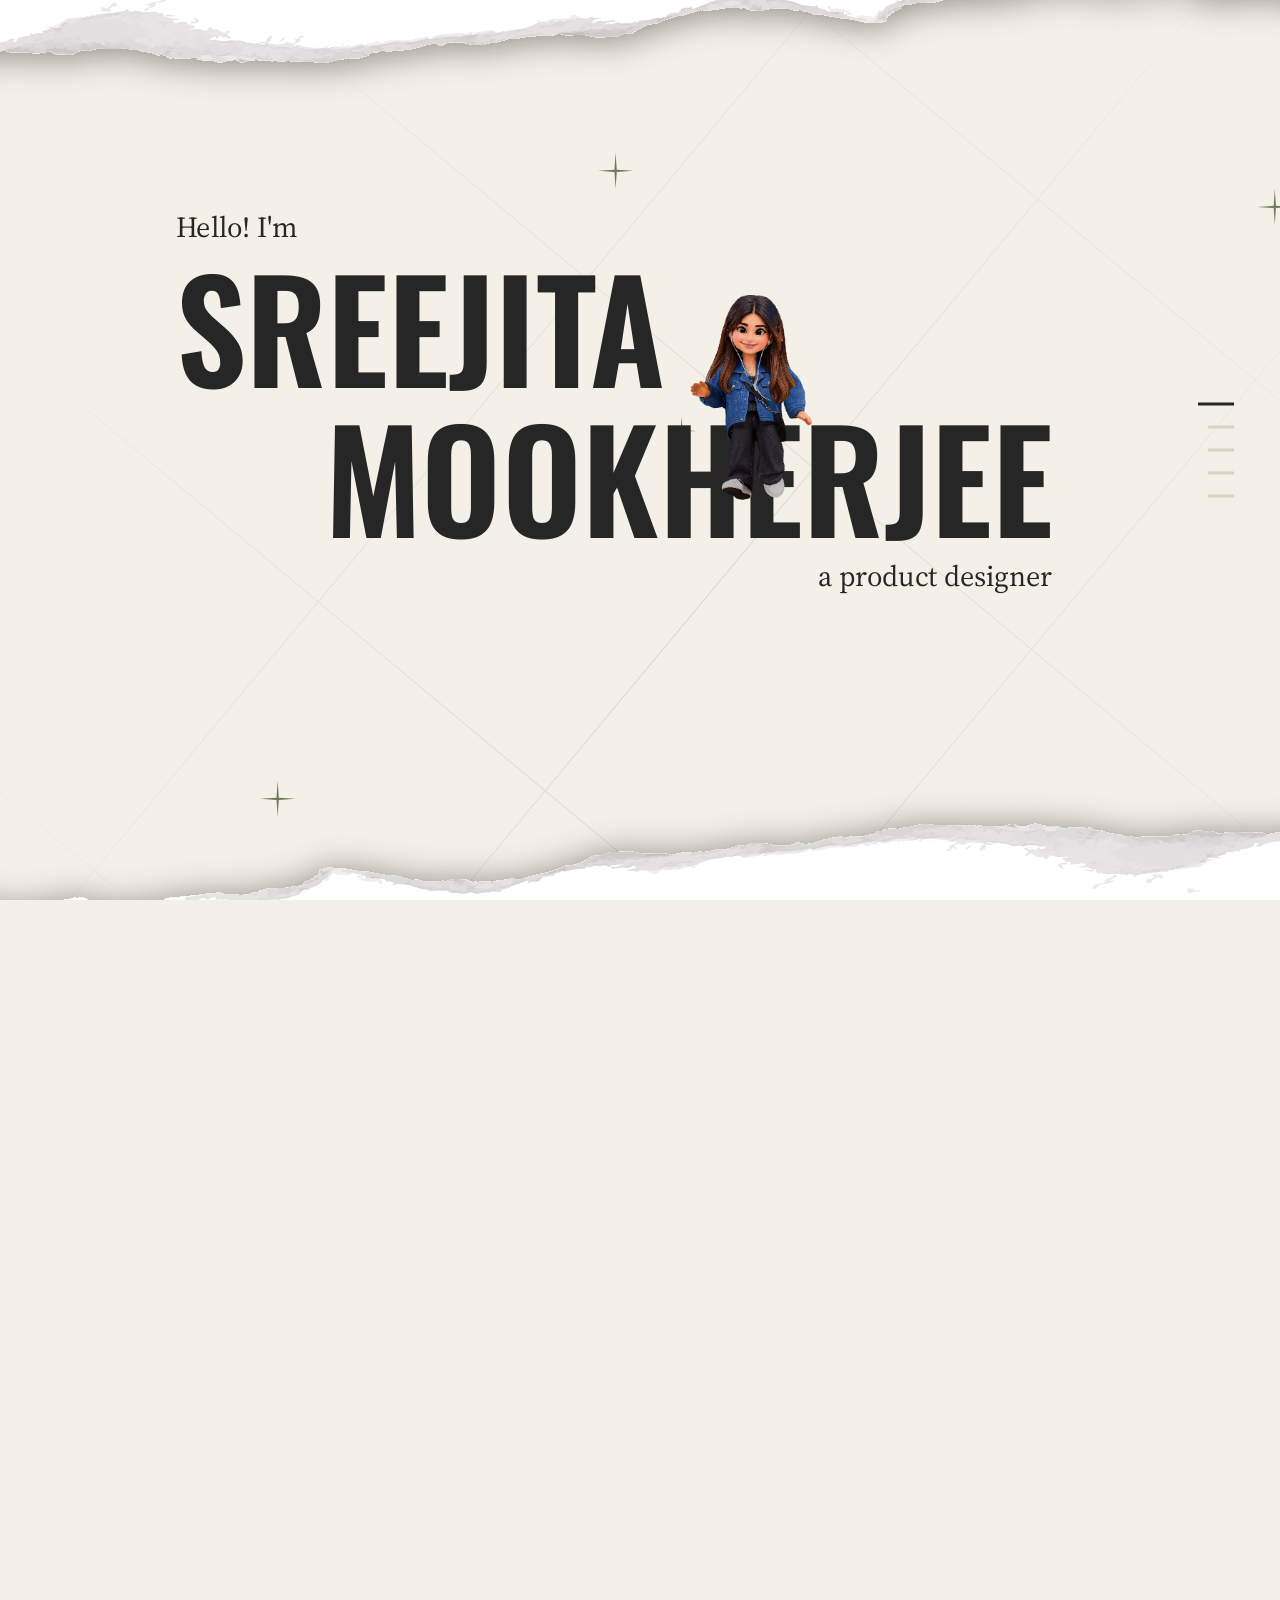
==== commit 170ce720: "Fix hero flash on load" ====
--- a/index.html
+++ b/index.html
@@ -34,7 +34,9 @@
   <link rel="icon" type="image/png" sizes="32x32" href="assets/favicon-32.png?v=4">
   <link rel="icon" type="image/png" sizes="64x64" href="assets/favicon-64.png?v=4">
   <link rel="apple-touch-icon" href="assets/apple-touch-icon.png?v=4">
-  <link rel="stylesheet" href="styles.css?v=159">
+  <link rel="preload" href="assets/fonts/oswald-semibold.woff2" as="font" type="font/woff2" crossorigin>
+  <link rel="preload" href="assets/fonts/source-serif-4-regular.woff2" as="font" type="font/woff2" crossorigin>
+  <link rel="stylesheet" href="styles.css?v=160">
   <!-- deep links (index.html#work etc. — the case studies' "Go back") land straight on
        their section: keep the page hidden until flip.js has jumped there, so the
        home panel never flashes first -->
@@ -528,8 +530,8 @@
   <script src="script.js?v=17"></script>
   <script src="carousel.js?v=15"></script>
   <script src="flip.js?v=21"></script>
-  <script src="scroll-hint.js?v=4"></script>
-  <script type="module" src="mini-me.js?v=71"></script>
+  <script src="scroll-hint.js?v=5"></script>
+  <script type="module" src="mini-me.js?v=72"></script>
   <script type="module" src="mini-me-p2.js?v=61"></script>
   <script type="module" src="mini-me-p4.js?v=31"></script>
   <script type="module" src="mini-me-p5.js?v=26"></script>
--- a/styles.css
+++ b/styles.css
@@ -2,7 +2,7 @@
   font-family: 'Oswald';
   font-style: normal;
   font-weight: 600;
-  font-display: swap;
+  font-display: block;
   src: url('assets/fonts/oswald-semibold.woff2') format('woff2');
 }
 
@@ -249,6 +249,10 @@
   display: block;
   z-index: 5;
 }
+  @media (min-width: 861px) and (prefers-reduced-motion: no-preference) {
+     .p1-photo-card { visibility: hidden; }
+     #stage-1 .sphere { visibility: hidden; }
+   }
 
 /* mobile-only "scroll to continue" cue — hidden entirely on desktop,
    where the bare .scroll-hint arrow + wave-hand .sphere do this job
